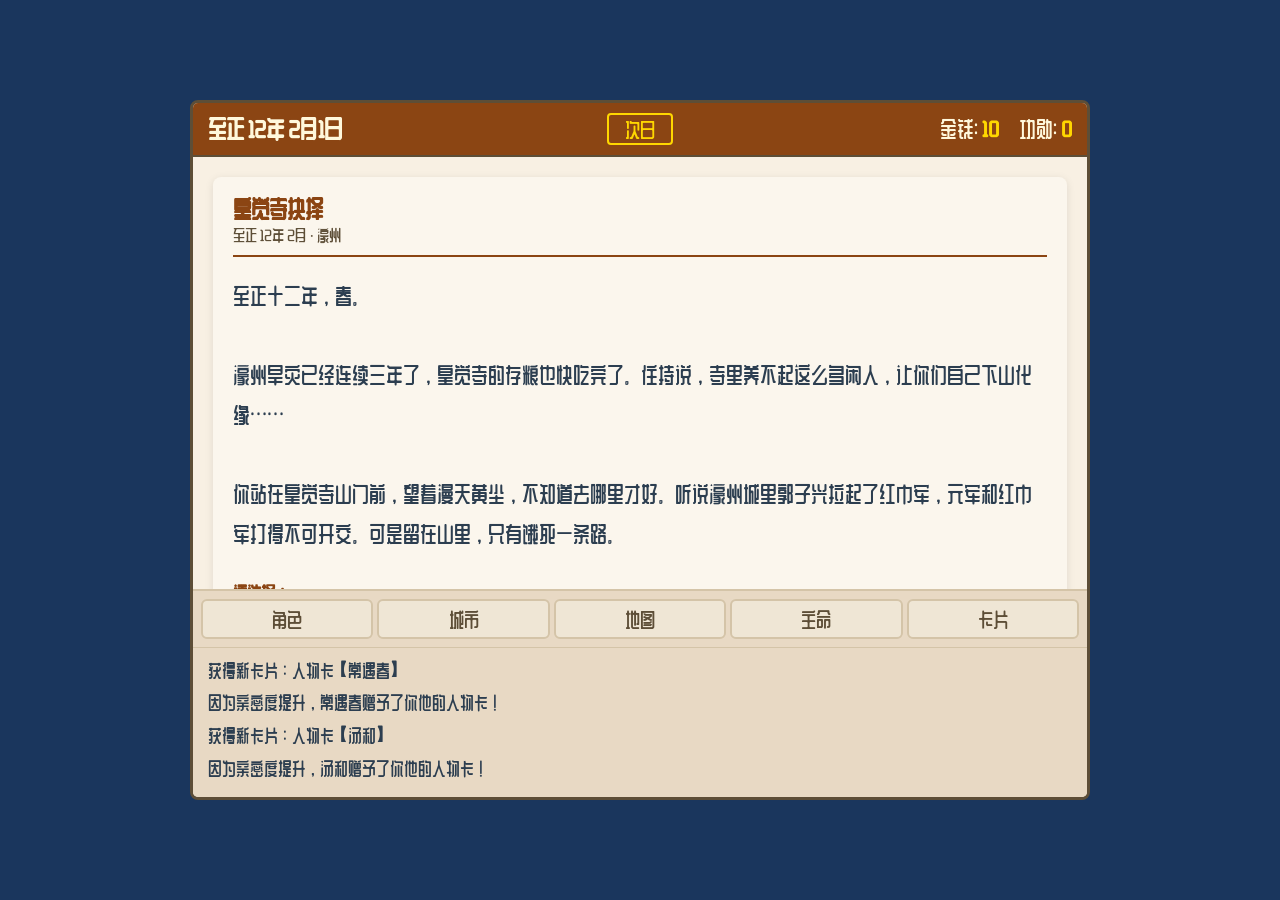
==== index.html @ 83322c6c "feat: 本地功能开发完成 Co-Authored-By: Claude Code <noreply@anthropic.com>" ====
<!DOCTYPE html>
<html lang="zh-CN">
<head>
    <meta charset="UTF-8">
    <meta name="viewport" content="width=device-width, initial-scale=1.0">
    <title>大明王朝 - MingDynasty</title>
    <link rel="preconnect" href="https://fonts.googleapis.com">
    <link rel="preconnect" href="https://fonts.gstatic.com" crossorigin>
    <link href="https://fonts.googleapis.com/css2?family=Noto+Serif+SC:wght@400;700&family=Pixelify+Sans:wght@400;700&family=ZCOOL+QingKe+HuangYou&display=swap" rel="stylesheet">
    <link rel="stylesheet" href="css/base.css">
    <link rel="stylesheet" href="css/views.css">
    <link rel="stylesheet" href="css/games.css">
    <link rel="stylesheet" href="css/battle.css">
</head>
<body>
    <div id="game-container">
        <!-- 顶部状态栏 -->
        <div id="status-bar" class="status-bar">
            <div class="status-date" id="status-date"></div>
            <div class="status-actions">
                <button id="next-day-btn" class="btn secondary-btn">次日</button>
            </div>
            <div class="status-stats">
                <span class="stat-item">金钱: <span id="money">0</span></span>
                <span class="stat-item">功勋: <span id="merit">0</span></span>
            </div>
        </div>

        <!-- 中间主显示区 -->
        <div id="main-display" class="main-display">
            <div id="character-view" class="character-view">
                <!-- 角色属性视图将在这里动态渲染 -->
            </div>
            <div id="city-view" class="scene-view" style="display: none;">
                <!-- 城市视图 -->
            </div>
            <div id="character-list-view" class="scene-view" style="display: none;">
                <!-- 城中人物列表视图 -->
            </div>
            <div id="social-view" class="scene-view" style="display: none;">
                <!-- 社交互动视图 -->
            </div>
            <div id="task-list-view" class="scene-view" style="display: none;">
                <!-- 任务列表视图 -->
            </div>
            <div id="farming-game-view" class="scene-view" style="display: none;">
                <!-- 小游戏共享容器 -->
            </div>
            <div id="card-collection-view" class="scene-view" style="display: none;">
                <!-- 卡片图鉴视图 -->
            </div>
            <div id="map-view" class="map-view" style="display: none;">
                <!-- 城市地图视图 -->
            </div>
            <div id="market-view" class="scene-view" style="display: none;">
                <!-- 市集交易视图 -->
            </div>
            <div id="event-view" class="scene-view" style="display: none;">
                <!-- 剧情事件视图 -->
            </div>
        </div>

        <!-- 底部导航区 -->
        <div id="navigation-bar" class="navigation-bar">
            <button id="nav-character" class="nav-btn active">角色</button>
            <button id="nav-city" class="nav-btn">城市</button>
            <button id="nav-map" class="nav-btn">地图</button>
            <button id="nav-task" class="nav-btn">主命</button>
            <button id="nav-card" class="nav-btn">卡片</button>
        </div>

        <!-- 日志区域 -->
        <div id="interaction-area" class="interaction-area">
            <div id="log-area" class="log-area"></div>
        </div>
    </div>

    <!-- 数据文件 - 全部先加载 -->
    <script src="data/characters.js"></script>
    <script src="data/cities.js"></script>
    <script src="data/forces.js"></script>
    <script src="data/roles.js"></script>
    <script src="data/skills.js"></script>
    <script src="data/cards.js"></script>
    <script src="data/battle-cards.js"></script>
    <script src="data/battle-formations.js"></script>
    <script src="data/battle-troops.js"></script>
    <script src="data/tasks.js"></script>
    <script src="data/personal-battle.js"></script>
    <script src="data/goods.js"></script>
    <script src="data/events.js"></script>

    <!-- 工具模块 -->
    <script src="js/utils/BattleCalculator.js"></script>
    <script src="js/utils/BattleAI.js"></script>
    <script src="js/utils/EconomicCalculator.js"></script>
    <script src="js/utils/EventScheduler.js"></script>
    <script src="js/utils/CharacterRendererUtils.js"></script>
    <script src="js/utils/GameInitializer.js"></script>
    <script src="js/utils/SaveManager.js"></script>

    <!-- 子系统模块 - 拆分自GameState -->
    <script src="js/systems/CardSystem.js"></script>
    <script src="js/systems/SocialSystem.js"></script>
    <script src="js/systems/SkillSystem.js"></script>
    <script src="js/systems/SaveSystem.js"></script>
    <script src="js/systems/TimeSystem.js"></script>
    <script src="js/systems/MissionSystem.js"></script>

    <!-- 核心游戏状态定义必须先加载，因为GameScene被管理器使用 -->
    <script src="js/GameState.js"></script>

    <!-- 管理器模块 -->
    <script src="js/managers/AnimationManager.js"></script>
    <script src="js/managers/SceneManager.js"></script>
    <script src="js/managers/MinigameInitializer.js"></script>
    <script src="js/managers/GameResultManager.js"></script>

    <!-- 基类和框架 - 依赖管理器，所以放在管理器之后 -->
    <script src="js/base/BaseGame.js"></script>

    <!-- 游戏模块 -->
    <!-- 渲染模块 - 拆分出去保持代码整洁 -->
    <script src="js/modules/CharacterViewRenderer.js"></script>
    <script src="js/modules/CityViewRenderer.js"></script>
    <script src="js/modules/TaskListRenderer.js"></script>
    <script src="js/modules/CharacterListRenderer.js"></script>
    <script src="js/modules/SocialRenderer.js"></script>
    <script src="js/modules/CardCollectionRenderer.js"></script>
    <script src="js/modules/MapRenderer.js"></script>
    <script src="js/modules/MarketScene.js"></script>
    <script src="js/modules/EventScene.js"></script>
    <script src="js/modules/FacilityScene.js"></script>
    <!-- 小游戏模块 - 每个小游戏独立文件 -->
    <script src="js/games/FarmingGame.js"></script>
    <script src="js/games/EloquenceGame.js"></script>
    <script src="js/games/InfantryGame.js"></script>
    <script src="js/games/CavalryGame.js"></script>
    <script src="js/games/EngineeringGame.js"></script>
    <script src="js/games/TradeGame.js"></script>
    <script src="js/games/LawGame.js"></script>
    <script src="js/games/NavyGame.js"></script>
    <script src="js/games/StrategyGame.js"></script>
    <!-- 个人战拆分模块 -->
    <script src="js/games/martial/MartialCalculator.js"></script>
    <script src="js/games/martial/MartialRenderer.js"></script>
    <script src="js/games/martial/MartialController.js"></script>
    <script src="js/games/MartialGame.js"></script>
    <script src="js/games/MedicineGame.js"></script>
    <script src="js/games/CalligraphyGame.js"></script>
    <script src="js/games/SpyGame.js"></script>
    <script src="js/games/NavigationGame.js"></script>
    <script src="js/games/RitualGame.js"></script>
    <script src="js/games/FirearmGame.js"></script>
    <script src="js/games/DuelGame.js"></script>
    <!-- 合战拆分模块 -->
    <script src="js/games/battle/BattleRenderer.js"></script>
    <script src="js/games/battle/BattleController.js"></script>
    <script src="js/games/BattleGame.js"></script>
    <script src="js/GameView.js"></script>

    <!-- 主游戏入口 -->
    <script src="main.js"></script>
</body>
</html>
---- css/base.css ----
/**
 * 基础样式 - 全局重置、核心布局
 */

* {
    margin: 0;
    padding: 0;
    box-sizing: border-box;
}

body {
    font-family: 'ZCOOL QingKe HuangYou', 'Pixelify Sans', 'Noto Serif SC', "SimSun", "Microsoft YaHei", serif;
    background-color: #1a365d;
    color: #2c3e50;
    display: flex;
    justify-content: center;
    align-items: center;
    min-height: 100vh;
    padding: 10px;
}

h1, h2, h3 {
    font-family: 'ZCOOL QingKe HuangYou', 'Pixelify Sans', 'Noto Serif SC', serif;
    font-weight: 700;
}

#game-container {
    width: 100%;
    max-width: 900px;
    height: 95vh;
    max-height: 700px;
    background-color: #f4e9d8;
    border: 3px solid #5d4e37;
    border-radius: 8px;
    display: flex;
    flex-direction: column;
    overflow: hidden;
}

/* 顶部状态栏 */
.status-bar {
    background-color: #8b4513;
    color: #fff8dc;
    padding: 10px 15px;
    display: flex;
    justify-content: space-between;
    align-items: center;
    border-bottom: 2px solid #5d4e37;
    gap: 15px;
}

.status-date {
    font-family: 'ZCOOL QingKe HuangYou', 'Pixelify Sans', sans-serif;
    font-size: 24px;
    font-weight: bold;
    flex: 1;
}

.status-actions {
    flex: 1;
    text-align: center;
}

.status-stats {
    display: flex;
    gap: 20px;
    flex: 1;
    justify-content: flex-end;
}

.stat-item {
    font-family: 'ZCOOL QingKe HuangYou', 'Pixelify Sans', sans-serif;
    font-size: 22px;
}

.stat-item span {
    color: #ffd700;
    font-weight: bold;
}

/* 底部导航栏 */
.navigation-bar {
    background-color: #e8d9c4;
    border-top: 2px solid #d4c4a8;
    display: flex;
    padding: 8px;
    gap: 4px;
}

.nav-btn {
    flex: 1;
    padding: 8px 10px;
    border: 2px solid #d4c4a8;
    background-color: #efe6d5;
    color: #5d4e37;
    font-family: inherit;
    font-size: 20px;
    cursor: pointer;
    border-radius: 6px;
    transition: all 0.2s ease;
}

.nav-btn:hover {
    background-color: #f5ecd8;
}

.nav-btn.active {
    background-color: #8b4513;
    color: white;
    border-color: #5d4e37;
}

/* 日志区域 */
.interaction-area {
    background-color: #e8d9c4;
    border-top: 1px solid #d4c4a8;
    display: flex;
    flex-direction: column;
    max-height: 150px;
}

.log-area {
    flex: 1;
    overflow-y: auto;
    padding: 10px 15px;
    font-size: 18px;
    line-height: 1.6;
    color: #2c3e50;
}

.log-entry {
    margin-bottom: 4px;
    animation: fadeIn 0.3s ease;
}

@keyframes fadeIn {
    from { opacity: 0; transform: translateY(2px); }
    to { opacity: 1; transform: translateY(0); }
}

/* 通用按钮样式 */
.button-area {
    padding: 10px 15px;
    border-top: 1px solid #d4c4a8;
    display: flex;
    gap: 10px;
}

.btn {
    padding: 8px 20px;
    border: 2px solid #5d4e37;
    border-radius: 4px;
    background-color: #8b4513;
    color: white;
    font-family: inherit;
    font-size: 20px;
    cursor: pointer;
    transition: all 0.2s ease;
}

.btn:hover {
    background-color: #a0522d;
    transform: translateY(-1px);
}

.btn:active {
    transform: translateY(0);
}

.primary-btn {
    background-color: #8b4513;
}

.primary-btn:hover {
    background-color: #a0522d;
}

.secondary-btn {
    background-color: transparent;
    border-color: #ffd700;
    color: #ffd700;
    padding: 4px 16px;
}

.secondary-btn:hover {
    background-color: rgba(255, 215, 0, 0.2);
}

/* 中间主显示区 */
.main-display {
    flex: 1;
    overflow-y: auto;
    padding: 20px;
    background-color: #f8f0e3;
}

/* 滚动条样式 */
::-webkit-scrollbar {
    width: 8px;
}

::-webkit-scrollbar-track {
    background: #d4c4a8;
}

::-webkit-scrollbar-thumb {
    background: #8b4513;
    border-radius: 4px;
}

::-webkit-scrollbar-thumb:hover {
    background: #a0522d;
}
---- css/views.css ----
/**
 * 视图样式 - 各个主场景视图
 */

/* ========== 角色属性视图 ========== */
.character-view {
    display: flex;
    flex-direction: column;
    gap: 20px;
}

.character-header {
    display: flex;
    align-items: center;
    gap: 20px;
    padding-bottom: 15px;
    border-bottom: 2px solid #d4c4a8;
}

.character-portrait {
    width: 35%;
    max-width: 300px;
    max-height: 400px;
    background-color: #4a90e2;
    border: 3px solid #5d4e37;
    border-radius: 4px;
    display: flex;
    justify-content: center;
    align-items: center;
    font-size: 48px;
    overflow: hidden;
}

.character-portrait img {
    width: 100%;
    height: 100%;
    object-fit: cover;
}

.character-info {
    flex: 1;
}

.character-name {
    font-family: 'ZCOOL QingKe HuangYou', 'Pixelify Sans', 'Noto Serif SC', serif;
    font-size: 36px;
    font-weight: bold;
    color: #8b4513;
    margin-bottom: 5px;
}

.character-role {
    font-family: 'ZCOOL QingKe HuangYou', 'Pixelify Sans', sans-serif;
    font-size: 22px;
    color: #5d4e37;
    margin-bottom: 8px;
}

.character-affiliation {
    font-family: 'ZCOOL QingKe HuangYou', 'Pixelify Sans', sans-serif;
    font-size: 20px;
    color: #7d6a4e;
}

.attributes-section-inline {
    margin-top: 15px;
}

.attributes-section-inline h3 {
    font-family: 'ZCOOL QingKe HuangYou', 'Pixelify Sans', 'Noto Serif SC', serif;
    font-size: 24px;
    color: #8b4513;
    margin-bottom: 10px;
}

.attributes-grid-inline {
    display: grid;
    grid-template-columns: 1fr;
    gap: 8px;
}

.attribute-item-inline {
    margin-bottom: 5px;
}

.attribute-name-inline {
    font-size: 18px;
    color: #2c3e50;
    margin-bottom: 2px;
}

.attribute-bar-container-inline {
    width: 100%;
    height: 18px;
    background-color: #efe6d5;
    border-radius: 8px;
    overflow: hidden;
}

.attributes-grid {
    display: grid;
    grid-template-columns: repeat(auto-fit, minmax(200px, 1fr));
    gap: 15px;
    margin-top: 10px;
}

.attribute-item {
    background-color: #efe6d5;
    padding: 10px 15px;
    border-radius: 6px;
    border-left: 4px solid #8b4513;
}

.attribute-name {
    font-size: 16px;
    color: #5d4e37;
    margin-bottom: 5px;
}

.attribute-bar-container {
    width: 100%;
    height: 18px;
    background-color: #d4c4a8;
    border-radius: 8px;
    overflow: hidden;
}

.attribute-bar {
    height: 100%;
    background: linear-gradient(90deg, #8b4513, #cd853f);
    border-radius: 8px;
    transition: width 0.3s ease;
    display: flex;
    align-items: center;
    justify-content: flex-end;
    padding-right: 5px;
}

.attribute-value {
    color: white;
    font-size: 14px;
    font-weight: bold;
}

/* 技能区域 */
.attributes-section h3,
.skills-section h3 {
    font-family: 'ZCOOL QingKe HuangYou', 'Pixelify Sans', 'Noto Serif SC', serif;
    font-size: 24px;
    color: #8b4513;
    margin-bottom: 15px;
}

.skills-grid {
    display: grid;
    grid-template-columns: repeat(auto-fill, minmax(160px, 1fr));
    gap: 10px;
}

.skill-item {
    background-color: #efe6d5;
    padding: 8px 12px;
    border-radius: 6px;
    border-left: 3px solid #8b4513;
}

.skill-item.unlearned {
    opacity: 0.5;
    border-left-color: #a0937d;
}

.skill-info {
    display: flex;
    justify-content: space-between;
    align-items: center;
    margin-bottom: 4px;
}

.skill-name {
    font-size: 16px;
    color: #2c3e50;
    font-weight: bold;
}

.skill-level {
    font-size: 14px;
}

.skill-exp-bar {
    width: 100%;
    height: 8px;
    background-color: #d4c4a8;
    border-radius: 4px;
    overflow: hidden;
}

.skill-exp-fill {
    height: 100%;
    background-color: #8b4513;
    border-radius: 4px;
    transition: width 0.3s ease;
}

/* ========== 卡片图鉴 ========== */
.card-collection-container {
}

.view-title {
    font-size: 24px;
    color: #8b4513;
    margin-bottom: 15px;
}

.collection-stats {
    display: flex;
    gap: 20px;
    margin-bottom: 15px;
}

.collection-stats .stat-item {
    background-color: #efe6d5;
    padding: 10px 15px;
    border-radius: 6px;
}

.collection-progress {
    display: flex;
    align-items: center;
    gap: 10px;
    margin-bottom: 20px;
}

.progress-bar {
    flex: 1;
    height: 16px;
    background-color: #efe6d5;
    border-radius: 8px;
    overflow: hidden;
}

.progress-fill {
    height: 100%;
    background-color: #8b4513;
    transition: width 0.3s ease;
}

.progress-text {
    font-size: 16px;
    color: #5d4e37;
    min-width: 40px;
}

.card-type-section {
    margin-bottom: 25px;
}

.type-title {
    font-size: 20px;
    color: #8b4513;
    margin-bottom: 10px;
}

.cards-grid {
    display: grid;
    grid-template-columns: repeat(auto-fill, minmax(120px, 1fr));
    gap: 12px;
}

.card-item {
    background-color: #efe6d5;
    border-radius: 8px;
    padding: 10px 6px;
    text-align: center;
    border: 2px solid #d4c4a8;
    transition: all 0.2s ease;
    aspect-ratio: 2/3;
    display: flex;
    flex-direction: column;
    justify-content: space-between;
}

.card-item.uncollected {
    opacity: 0.3;
    filter: grayscale(100%);
}

.card-item.collected {
    border-color: #8b4513;
    background-color: #f5ecd8;
}

/* 稀有度颜色：白→绿→蓝→紫→金 */
.card-item.collected.rarity-1 {
    background-color: #ffffff;
    border-color: #ddd;
}
.card-item.collected.rarity-2 {
    background-color: #d4edda;
    border-color: #28a745;
}
.card-item.collected.rarity-3 {
    background-color: #cce5ff;
    border-color: #007bff;
}
.card-item.collected.rarity-4 {
    background-color: #e8dff5;
    border-color: #6f42c1;
}
.card-item.collected.rarity-5 {
    background-color: #fff3cd;
    border-color: #ffc107;
}

.card-item.collected:hover {
    transform: translateY(-2px);
    box-shadow: 0 4px 8px rgba(0,0,0,0.1);
}

.card-name {
    font-size: 14px;
    font-weight: bold;
    margin-top: 4px;
}

.card-desc {
    font-size: 12px;
    color: #5d4e37;
    margin-top: 6px;
    line-height: 1.3;
}

.card-emoji {
    font-size: 32px;
}

/* 图片渲染接口 */
.card-illustration {
    width: 100%;
    text-align: center;
    margin-bottom: 10px;
}

.card-illustration img {
    max-width: 100%;
    max-height: 150px;
    border-radius: 4px;
}

.event-illustration {
    width: 100%;
    max-height: 300px;
    text-align: center;
    margin-bottom: 20px;
}

.event-illustration img {
    max-width: 100%;
    max-height: 300px;
    border-radius: 6px;
    box-shadow: 0 2px 6px rgba(0,0,0,0.15);
}

/* ========== 城市视图 ========== */
.city-view-container {
    display: flex;
    flex-direction: column;
    gap: 20px;
}

.city-info-card {
    background: #f5ecd8;
    border: 2px solid #d4c4a8;
    border-radius: 8px;
    overflow: hidden;
}

.city-info-header {
    background: #8b4513;
    padding: 15px 20px;
}

.city-info-header .city-name {
    margin: 0;
    font-size: 36px !important;
    color: #ffffff !important;
    text-align: center;
    font-family: 'ZCOOL QingKe HuangYou', 'Pixelify Sans', 'Noto Serif SC', serif;
    text-shadow: 2px 2px 4px rgba(0,0,0,0.5);
}

.city-info-details {
    padding: 15px 20px;
}

/* 城市背景图 */
.city-background-img {
    width: 100%;
    max-height: 350px;
    text-align: center;
    margin: 15px 0;
    border-radius: 8px;
    overflow: hidden;
    border: 2px solid #d4c4a8;
}

.city-background-img img {
    width: 100%;
    max-height: 350px;
    object-fit: cover;
    display: block;
}

.info-row {
    display: flex;
    padding: 5px 0;
}

.info-label {
    width: 100px;
    font-weight: bold;
    color: #5d4e37;
    font-size: 16px;
}

.info-value {
    flex: 1;
    color: #2c3e50;
    font-size: 16px;
}

.city-actions-top {
    display: flex;
    justify-content: center;
    gap: 15px;
    flex-wrap: wrap;
}

.city-facilities-section {
    margin-top: 10px;
}

.city-facilities-section .section-title {
    margin-bottom: 15px;
    color: #8b4513;
    font-size: 24px;
    font-family: 'ZCOOL QingKe HuangYou', 'Pixelify Sans', 'Noto Serif SC', serif;
    border-bottom: 2px solid #d4c4a8;
    padding-bottom: 8px;
}

.facilities-grid {
    display: grid;
    grid-template-columns: repeat(auto-fill, minmax(160px, 1fr));
    gap: 12px;
}

.facility-card-btn {
    display: flex;
    flex-direction: column;
    align-items: center;
    padding: 16px 10px;
    background: #f5ecd8;
    border: 2px solid #d4a574;
    border-radius: 8px;
    cursor: pointer;
    transition: all 0.2s ease;
    gap: 10px;
}

.facility-card-btn:hover {
    background: #e8dcc8;
    border-color: #8b4513;
    transform: translateY(-2px);
    box-shadow: 0 4px 8px rgba(0,0,0,0.1);
}

.facility-card-disabled {
    display: flex;
    flex-direction: column;
    align-items: center;
    padding: 16px 10px;
    background: #efe6d5;
    border: 2px solid #d4c4a8;
    border-radius: 8px;
    opacity: 0.6;
    gap: 10px;
}

.facility-icon {
    font-size: 36px;
}

/* 设施图标 - 用于城市列表替换emoji */
.facility-icon-img {
    width: 60px;
    height: 60px;
    border-radius: 8px;
    overflow: hidden;
    border: 1px solid rgba(0,0,0,0.1);
}

.facility-icon-img img {
    width: 100%;
    height: 100%;
    object-fit: cover;
    display: block;
}

.facility-name {
    font-size: 18px;
    font-weight: bold;
    color: #5d4e37;
    font-family: 'ZCOOL QingKe HuangYou', 'Pixelify Sans', 'Noto Serif SC', serif;
}

/* 设施背景图 - 用于设施场景顶部 */
.facility-background-img {
    width: 100%;
    max-height: 280px;
    text-align: center;
    margin-bottom: 15px;
    border-radius: 8px;
    overflow: hidden;
    border: 2px solid #d4c4a8;
}

.facility-background-img img {
    width: 100%;
    max-height: 280px;
    object-fit: cover;
    display: block;
}

/* Legacy - keep for backward compatibility */
.facility-list {
    display: flex;
    flex-wrap: wrap;
    gap: 6px;
}

.facility-btn {
    display: inline-block;
    margin: 3px;
    padding: 6px 12px;
    background: #d4a574;
    border: 1px solid #8b4513;
    border-radius: 4px;
    color: #2c3e50;
    cursor: pointer;
    font-size: 16px;
}

.facility-btn:hover {
    background: #c89563;
}

.facility-tag {
    display: inline-block;
    margin: 3px;
    padding: 4px 10px;
    background: #efe6d5;
    border-radius: 4px;
    font-size: 16px;
    color: #5d4e37;
}

/* ========== 任务列表视图 ========== */
.task-list-header h2 {
    font-size: 24px;
    color: #8b4513;
    margin-bottom: 20px;
    text-align: center;
}

.current-task-info {
    margin-top: 10px;
    padding: 10px 12px;
    background-color: #d4edda;
    border: 1px solid #28a745;
    border-radius: 4px;
    color: #155724;
}

.remaining-days {
    margin-left: 15px;
    font-weight: normal;
}

.no-tasks {
    text-align: center;
    padding: 30px;
    color: #8b7355;
    background-color: #f5ecd8;
    border-radius: 6px;
    font-style: italic;
}

.task-category {
    margin-bottom: 20px;
}

.category-title {
    font-size: 20px;
    color: #5d4e37;
    margin-top: 0;
    margin-bottom: 10px;
    padding-bottom: 5px;
    border-bottom: 2px solid #d4c4a8;
}

.task-list {
    display: flex;
    flex-direction: column;
    gap: 10px;
}

.task-item {
    display: flex;
    justify-content: space-between;
    align-items: center;
    padding: 15px;
    background-color: #efe6d5;
    border-radius: 8px;
    border-left: 4px solid #8b4513;
    gap: 15px;
}

.task-info {
    flex: 1;
    margin-right: 20px;
}

.task-info h3 {
    margin: 0 0 5px 0;
    font-size: 20px;
    color: #5d4e37;
}

.task-desc {
    margin: 5px 0 8px 0;
    font-size: 16px;
    color: #8b7355;
}

.task-reward {
    margin: 0;
    font-size: 14px;
    color: #7d6a4e;
}

/* ========== 地图移动视图 ========== */
.map-view {
    padding: 15px;
}

.map-container {
    max-width: 900px;
    margin: 0 auto;
}

.map-container .view-title {
    margin-top: 0;
    margin-bottom: 10px;
    color: #5d4e37;
}

.map-info {
    font-size: 16px;
    color: #5d4e37;
    margin-bottom: 20px;
}

.city-grid {
    display: grid;
    grid-template-columns: repeat(auto-fill, minmax(280px, 1fr));
    gap: 15px;
}

.city-card {
    background: #f5ecd8;
    border: 2px solid #d4c4a8;
    border-radius: 8px;
    padding: 15px;
    display: flex;
    flex-direction: column;
    gap: 10px;
}

.city-card.current {
    border-color: #e74c3c;
    background: #fdecea;
}

.city-card.connected {
    opacity: 1;
}

.city-card.disconnected {
    opacity: 0.5;
}

.city-header {
    display: flex;
    align-items: center;
    gap: 10px;
}

.city-emoji {
    font-size: 32px;
    width: 40px;
    text-align: center;
}

.city-info {
    flex: 1;
}

.city-name {
    margin: 0;
    font-size: 20px;
    color: #5d4e37;
}

.city-type {
    margin: 2px 0 0 0;
    font-size: 14px;
    color: #8b7355;
}

.city-stats {
    display: flex;
    justify-content: space-between;
    align-items: center;
    padding: 8px 0;
    border-top: 1px solid #d4c4a8;
    border-bottom: 1px solid #d4c4a8;
}

.city-stats .stat {
    font-size: 16px;
    color: #5d4e37;
}

.city-stats .move-days {
    font-size: 16px;
    color: #8b4513;
    font-weight: bold;
}

.city-card .move-btn {
    margin-top: 5px;
    width: 100%;
}

.map-header h2 {
    margin-top: 0;
    margin-bottom: 10px;
    color: #5d4e37;
}

.map-destinations h3 {
    margin-top: 20px;
    margin-bottom: 15px;
    color: #5d4e37;
    font-size: 20px;
}

.destination-list {
    display: flex;
    flex-direction: column;
    gap: 10px;
}

.destination-item {
    display: flex;
    justify-content: space-between;
    align-items: center;
    padding: 12px 15px;
    background-color: #f5ecd8;
    border: 1px solid #d4c4a8;
    border-radius: 6px;
}

.destination-info {
    display: flex;
    flex-direction: column;
    gap: 4px;
}

.destination-name {
    font-weight: bold;
    font-size: 18px;
    color: #5d4e37;
}

.destination-days {
    font-size: 14px;
    color: #8b7355;
}

.move-bonus {
    font-size: 14px;
    color: #28a745;
}

.move-penalty {
    font-size: 14px;
    color: #dc3545;
}

/* ========== 社交系统 ========== */
.character-list-container {
    padding: 10px;
}

.character-list-container .view-title {
    margin: 0 0 15px 0;
    color: #5d4e37;
    border-bottom: 2px solid #d4a574;
    padding-bottom: 8px;
}

.character-list {
    display: grid;
    grid-template-columns: repeat(auto-fill, minmax(300px, 1fr));
    gap: 15px;
}

.character-item {
    display: flex;
    justify-content: space-between;
    align-items: center;
    padding: 12px;
    background-color: #f8f5f0;
    border: 1px solid #d4a574;
    border-radius: 6px;
    gap: 15px;
}

/* 城中人物列表的立绘 */
.character-item .character-portrait {
    flex-shrink: 0;
    width: 80px;
    height: 80px;
    border-radius: 8px;
    overflow: hidden;
    border: 2px solid #d4a574;
}

.character-item .character-portrait img {
    width: 100%;
    height: 100%;
    object-fit: cover;
    display: block;
}

.character-item .character-portrait-placeholder {
    width: 100%;
    height: 100%;
    display: flex;
    align-items: center;
    justify-content: center;
    font-size: 32px;
    background-color: #e8ded0;
}

.character-info {
    flex: 1;
}

.character-header {
    display: flex;
    align-items: center;
    gap: 10px;
    margin-bottom: 6px;
}

.character-name {
    font-weight: bold;
    font-size: 20px;
    color: #2c3e50;
}

.character-rank {
    font-size: 14px;
    color: #8b7355;
    background-color: #e8ded0;
    padding: 3px 8px;
    border-radius: 4px;
}

.character-action {
    flex-shrink: 0;
}

.character-item .character-name {
    font-weight: bold;
    font-size: 16px;
    color: #2c3e50;
}

.character-rank {
    font-size: 12px;
    color: #8b7355;
    background-color: #e8ded0;
    padding: 2px 6px;
    border-radius: 3px;
}

.character-desc {
    margin: 4px 0;
    font-size: 13px;
    color: #666;
}

.character-relationship {
    font-size: 12px;
    color: #5d4e37;
}

/* 社交互动视图 */
.social-container {
    padding: 15px;
}

.social-header {
    margin-bottom: 15px;
}

.npc-info {
    display: flex;
    align-items: center;
    gap: 15px;
}

.npc-emoji {
    font-size: 48px;
}

.npc-basic h2 {
    margin: 0 0 4px 0;
    color: #5d4e37;
}

.npc-basic p {
    margin: 0;
    color: #666;
}

.social-description {
    margin: 10px 0 20px 0;
    padding: 10px;
    background-color: #f8f5f0;
    border-radius: 6px;
}

.social-description p {
    margin: 0;
    color: #5d4e37;
    line-height: 1.5;
}

.social-actions h3 {
    margin: 0 0 10px 0;
    color: #5d4e37;
}

.action-list {
    display: flex;
    flex-direction: column;
    gap: 12px;
}

.action-item {
    padding: 10px;
    background-color: #f8f5f0;
    border-radius: 6px;
}

.action-item.special-action {
    background-color: #fff3cd;
    border: 1px solid #ffc107;
}

.action-desc {
    margin: 4px 0 0 0;
    font-size: 14px;
    color: #666;
}

.social-footer {
    margin-top: 20px;
    padding-top: 15px;
    border-top: 1px solid #d4a574;
}

.empty-state {
    text-align: center;
    padding: 40px;
    color: #8b7355;
}

.empty-state p {
    margin: 0;
    font-size: 16px;
}

/* ========== 市集交易场景 ========== */
.market-scene {
    padding: 15px;
    color: #2c3e50;
}

.market-scene h2 {
    color: #8b4513;
    margin-top: 0;
    margin-bottom: 10px;
}

.money-info {
    font-size: 18px;
    margin-bottom: 15px;
    padding: 10px;
    background: #f8f5f0;
    border-radius: 6px;
}

.market-table {
    width: 100%;
    border-collapse: collapse;
    margin-bottom: 20px;
    background: white;
    border-radius: 6px;
    overflow: hidden;
    box-shadow: 0 1px 3px rgba(0,0,0,0.1);
}

.market-table th,
.market-table td {
    padding: 10px 12px;
    text-align: left;
    border-bottom: 1px solid #eee;
}

.market-table th {
    background: #8b4513;
    color: white;
    font-weight: bold;
}

.market-table tr:hover {
    background: #f8f5f0;
    cursor: pointer;
}

.market-table tr.selected {
    background: #e8dcc8;
    border: 2px solid #8b4513;
}

.message {
    padding: 10px 15px;
    margin-bottom: 15px;
    background: #fff3cd;
    border: 1px solid #ffeaa7;
    border-radius: 6px;
    color: #856404;
}

.trade-panel {
    padding: 15px;
    background: #f8f5f0;
    border-radius: 6px;
    margin-bottom: 20px;
}

.trade-panel h3 {
    margin-top: 0;
    color: #8b4513;
}

.quantity-control {
    display: flex;
    align-items: center;
    gap: 10px;
    margin: 15px 0;
}

.quantity-control .quantity {
    font-size: 20px;
    font-weight: bold;
    min-width: 30px;
    text-align: center;
}

.quantity-control button {
    width: 30px;
    height: 30px;
    padding: 0;
    font-size: 20px;
    line-height: 26px;
}

.action-buttons {
    display: flex;
    gap: 10px;
    flex-wrap: wrap;
}

.action-buttons .btn.active {
    background: #8b4513;
    color: white;
}

/* ========== 设施场景 ========== */
.facility-scene {
    display: flex;
    flex-direction: column;
    gap: 15px;
}

.facility-header h2 {
    margin: 0;
    font-size: 24px;
    color: #8b4513;
    text-align: center;
    padding-bottom: 10px;
    border-bottom: 2px solid #d4c4a8;
}

.facility-text {
    background: #f5ecd8;
    padding: 15px;
    border-radius: 6px;
    line-height: 1.8;
    color: #2c3e50;
    font-size: 16px;
}

.facility-npcs {
    margin-top: 10px;
}

.facility-npcs .section-title {
    margin-bottom: 10px;
    color: #8b4513;
    font-size: 20px;
    font-family: 'ZCOOL QingKe HuangYou', 'Pixelify Sans', 'Noto Serif SC', serif;
}

.facility-npcs-list {
    display: grid;
    grid-template-columns: repeat(auto-fill, minmax(140px, 1fr));
    gap: 10px;
}

.npc-in-facility-btn {
    display: flex;
    align-items: center;
    gap: 10px;
    padding: 10px;
    background: #f8f5f0;
    border: 2px solid #d4a574;
    border-radius: 6px;
    cursor: pointer;
    transition: all 0.2s ease;
}

.npc-in-facility-btn:hover {
    background: #e8dcc8;
    border-color: #8b4513;
}

.npc-in-facility-btn .npc-emoji {
    font-size: 28px;
}

.npc-in-facility-btn .npc-name {
    font-weight: bold;
    color: #2c3e50;
    font-size: 16px;
}

.facility-choices {
    margin-top: 10px;
}

.facility-choices h3 {
    margin-bottom: 10px;
    color: #8b4513;
    font-size: 20px;
}

/* 设施主人的设施交互选项在人物卡片内 */
.facility-interactions-for-npc {
    margin-top: 8px;
}

.facility-interactions-for-npc h4 {
    margin: 0 0 6px 0;
    font-size: 14px;
    color: #5d4e37;
}

/* 设施内人物列表 - 复用城中人物样式 */
.facility-npcs {
    margin-top: 20px;
}

.facility-npcs h3 {
    margin-bottom: 15px;
    color: #8b4513;
    font-size: 20px;
    border-bottom: 2px solid #d4c4a8;
    padding-bottom: 8px;
}

.facility-npcs-list {
    display: grid;
    grid-template-columns: repeat(auto-fill, minmax(300px, 1fr));
    gap: 15px;
}

/* ========== 剧情事件场景 ========== */
.event-scene {
    padding: 20px;
    background: #fbf6ed;
    border-radius: 8px;
    box-shadow: 0 2px 8px rgba(0,0,0,0.1);
}

.event-header {
    border-bottom: 2px solid #8b4513;
    padding-bottom: 10px;
    margin-bottom: 20px;
}

.event-header h2 {
    color: #8b4513;
    margin: 0 0 5px 0;
    font-size: 24px;
}

.event-location {
    font-family: 'ZCOOL QingKe HuangYou', 'Pixelify Sans', sans-serif;
    color: #5d4e37;
    font-size: 16px;
}

.event-text {
    font-family: 'ZCOOL QingKe HuangYou', 'Pixelify Sans', sans-serif;
    font-size: 22px;
    line-height: 1.8;
    color: #2c3e50;
    margin-bottom: 30px;
    white-space: pre-wrap;
}

.event-choices {
    margin-top: 20px;
}

.event-choices h3 {
    color: #8b4513;
    margin-bottom: 15px;
}

.event-choice-btn {
    display: block;
    width: 100%;
    text-align: left;
    padding: 12px 15px;
    margin-bottom: 10px;
    background: #efe6d5;
    border: 1px solid #d4a574;
    border-radius: 6px;
    cursor: pointer;
    font-family: 'ZCOOL QingKe HuangYou', 'Pixelify Sans', sans-serif;
    font-size: 20px;
    color: #2c3e50;
    transition: all 0.2s;
}

.event-choice-btn:hover {
    background: #d4a574;
    color: white;
}

/* ========== 弹窗遮罩 ========== */
.modal-overlay {
    position: fixed;
    top: 0;
    left: 0;
    right: 0;
    bottom: 0;
    background: rgba(0,0,0,0.5);
    display: flex;
    align-items: center;
    justify-content: center;
    z-index: 1000;
}

.modal-dialog {
    background: #fff;
    border-radius: 8px;
    width: 90%;
    max-width: 600px;
    max-height: 80vh;
    overflow-y: auto;
}

.modal-header {
    padding: 15px 20px;
    border-bottom: 1px solid #eee;
}

.modal-header h3 {
    margin: 0;
    color: #5d4e37;
}

.modal-body {
    padding: 20px;
}

.modal-footer {
    padding: 15px 20px;
    border-top: 1px solid #eee;
    text-align: right;
}

.secret-replace-cards {
    display: grid;
    grid-template-columns: repeat(auto-fill, minmax(150px, 1fr));
    gap: 8px;
}

/* 社交互动界面新布局 - 左侧立绘右侧信息 */
.social-container .social-header {
    display: flex;
    gap: 20px;
    align-items: flex-start;
    padding: 15px;
    background-color: #f8f5f0;
    border: 1px solid #d4a574;
    border-radius: 8px;
    margin-bottom: 15px;
}

.social-container .npc-portrait {
    flex-shrink: 0;
    width: 120px;
    height: 120px;
    border-radius: 8px;
    overflow: hidden;
    border: 2px solid #d4a574;
}

.social-container .npc-portrait img {
    width: 100%;
    height: 100%;
    object-fit: cover;
    display: block;
}

.social-container .npc-portrait-placeholder {
    width: 100%;
    height: 100%;
    display: flex;
    align-items: center;
    justify-content: center;
    font-size: 48px;
    background-color: #e8ded0;
}

.social-container .npc-info {
    flex: 1;
    padding-top: 10px;
}

.social-container .npc-info h2 {
    margin: 0 0 10px 0;
    color: #5d4e37;
    font-size: 28px;
}

.social-container .npc-info p {
    margin: 0;
    font-size: 14px;
    color: #666;
}

.social-container .npc-info-item {
    display: inline-block;
    margin-right: 15px;
}

.social-description {
    background-color: #f8f5f0;
    border: 1px solid #d4a574;
    border-radius: 8px;
    padding: 10px 15px;
    margin-bottom: 15px;
}

.social-description p {
    margin: 0;
    font-size: 15px;
    line-height: 1.6;
}

.social-actions {
    background-color: #f8f5f0;
    border: 1px solid #d4a574;
    border-radius: 8px;
    padding: 15px;
}

.social-actions h3 {
    margin: 0 0 15px 0;
    color: #5d4e37;
}

.social-footer {
    margin-top: 15px;
    text-align: center;
}

/* NPC属性显示 */
.social-attributes {
    background-color: #f8f5f0;
    border: 1px solid #d4a574;
    border-radius: 8px;
    padding: 15px;
    margin-bottom: 15px;
}

.social-attributes h3 {
    margin: 0 0 15px 0;
    color: #5d4e37;
}

.social-attributes .attributes-grid {
    display: grid;
    grid-template-columns: repeat(auto-fit, minmax(200px, 1fr));
    gap: 10px;
}

.social-attributes .attribute-item {
    margin-bottom: 8px;
}

.social-attributes .attribute-name {
    font-size: 14px;
    color: #333;
    margin-bottom: 4px;
}

.social-attributes .attribute-bar-container {
    background-color: #ddd;
    height: 25px;
    border-radius: 12px;
    overflow: hidden;
}

.social-attributes .attribute-bar {
    background-color: #8b4513;
    height: 100%;
    text-align: right;
    line-height: 25px;
    padding-right: 8px;
    box-sizing: border-box;
}

.social-attributes .attribute-value {
    color: #fff;
    font-weight: bold;
}

/* NPC技能等级显示 */
.social-skills {
    background-color: #f8f5f0;
    border: 1px solid #d4a574;
    border-radius: 8px;
    padding: 15px;
    margin-bottom: 15px;
}

.social-skills h3 {
    margin: 0 0 15px 0;
    color: #5d4e37;
}

.social-skills .skills-grid {
    display: grid;
    grid-template-columns: repeat(auto-fill, minmax(180px, 1fr));
    gap: 8px;
}

.social-skills .skill-item {
    background-color: #fff;
    border: 1px solid #e8ded0;
    border-radius: 4px;
    padding: 8px;
}

.social-skills .skill-item.learned {
    background-color: #e8dcc8;
    border-color: #d4a574;
}

.social-skills .skill-info {
    display: flex;
    justify-content: space-between;
    align-items: center;
}

.social-skills .skill-name {
    font-size: 14px;
    color: #333;
}

.social-skills .skill-level {
    font-size: 13px;
    color: #8b7355;
}

.social-footer {
    margin-top: 15px;
    text-align: center;
}
---- css/games.css ----
/**
 * 小游戏样式 - 所有16个小游戏
 */

/* ========== 耕地（农业） ========== */
.farming-header {
    text-align: center;
    margin-bottom: 20px;
}

.farming-header h2 {
    font-size: 20px;
    color: #8b4513;
    margin-bottom: 5px;
}

.farming-header p {
    font-size: 16px;
    color: #5d4e37;
}

.farming-field {
    background-color: #8b7355;
    border-radius: 8px;
    padding: 30px 20px;
    margin-bottom: 15px;
}

.farming-bg {
    position: relative;
    height: 60px;
    background-color: #d4c4a8;
    border-radius: 30px;
    margin-bottom: 20px;
    overflow: visible;
}

.farming-good-zone {
    position: absolute;
    right: 0;
    top: -25px;
    width: 20%;
    text-align: center;
    font-size: 12px;
    color: #fff;
    background-color: #c0392b;
    padding: 2px 0;
    border-radius: 4px;
}

.farming-power-bar {
    width: 100%;
    height: 100%;
    position: relative;
}

.farming-indicator {
    position: absolute;
    top: 0;
    left: 0;
    width: 8px;
    height: 100%;
    background-color: #2c3e50;
    border-radius: 4px;
    transform: translateX(-50%);
    box-shadow: 0 0 4px rgba(0,0,0,0.5);
}

.farming-emoji {
    text-align: center;
    font-size: 80px;
}

.farming-result {
    max-height: 100px;
    overflow-y: auto;
    margin-bottom: 15px;
    padding: 10px;
    background-color: #efe6d5;
    border-radius: 6px;
}

.farming-result-item {
    margin-bottom: 5px;
    padding: 4px 8px;
    border-radius: 4px;
}

.result-perfect {
    background-color: #27ae60;
    color: white;
}

.result-good {
    background-color: #f39c12;
    color: white;
}

.result-ok {
    background-color: #95a5a6;
    color: white;
}

.result-bad {
    background-color: #7f8c8d;
    color: white;
}

.farming-actions {
    text-align: center;
}

#swing-hoe-btn {
    font-size: 20px;
    padding: 10px 40px;
}

/* ========== 口才（找相同） ========== */
.eloquence-header {
    text-align: center;
    margin-bottom: 20px;
}

.eloquence-header h2 {
    font-size: 20px;
    color: #8b4513;
    margin-bottom: 8px;
}

.eloquence-header p {
    font-size: 16px;
    color: #5d4e37;
}

.eloquence-example {
    background-color: #efe6d5;
    padding: 15px;
    border-radius: 8px;
    margin-bottom: 15px;
    font-size: 20px;
    line-height: 1.6;
    border-left: 4px solid #8b4513;
}

.eloquence-options {
    display: grid;
    grid-template-columns: 1fr;
    gap: 10px;
    margin-bottom: 15px;
}

.eloquence-option {
    text-align: left;
    padding: 12px 15px;
    background-color: #efe6d5;
    border: 2px solid #d4c4a8;
    border-radius: 6px;
    white-space: normal;
    line-height: 1.5;
}

.eloquence-option:hover {
    background-color: #f5ecd8;
    border-color: #8b4513;
}

.eloquence-result {
    min-height: 40px;
}

.eloquence-answer {
    padding: 10px 15px;
    border-radius: 6px;
    font-size: 16px;
}

.eloquence-answer.correct {
    background-color: #27ae60;
    color: white;
}

.eloquence-answer.wrong {
    background-color: #c0392b;
    color: white;
}

/* ========== 骑兵（赛马） ========== */
.cavalry-header {
    text-align: center;
    margin-bottom: 20px;
}

.cavalry-header h2 {
    font-size: 20px;
    color: #8b4513;
    margin-bottom: 8px;
}

.cavalry-header p {
    font-size: 16px;
    color: #5d4e37;
}

.cavalry-progress {
    font-size: 18px;
    margin-top: 10px;
    color: #5d4e37;
}

.cavalry-progress strong {
    color: #8b4513;
}

.cavalry-track {
    margin-top: 20px;
}

.cavalry-row {
    display: flex;
    align-items: center;
    margin-bottom: 10px;
    gap: 5px;
}

.cavalry-label {
    width: 40px;
    font-weight: bold;
}

.cavalry-card-lg {
    width: 50px;
    height: 50px;
    border: 2px solid #d4c4a8;
    border-radius: 6px;
    background-color: #efe6d5;
    font-size: 14px;
    text-align: center;
    line-height: 46px;
    cursor: pointer;
}

.cavalry-card-lg:hover:not(:disabled) {
    background-color: #f5ecd8;
    border-color: #8b4513;
}

.cavalry-card-lg.current {
    border-color: #8b4513;
    border-width: 3px;
}

.cavalry-card-lg.flipped {
    background-color: #f5ecd8;
}

.cavalry-card-lg.passed {
    opacity: 0.7;
}

.cavalry-card-lg.enemy {
    cursor: default;
}

.cavalry-end {
    font-size: 18px;
    padding-left: 10px;
}

/* ========== 工程（修筑） ========== */
.engineering-header {
    text-align: center;
    margin-bottom: 20px;
}

.engineering-header h2 {
    font-size: 20px;
    color: #8b4513;
    margin-bottom: 8px;
}

.engineering-header p {
    font-size: 16px;
    color: #5d4e37;
}

.engineering-bar {
    margin-bottom: 30px;
}

.engineering-bg {
    position: relative;
    height: 40px;
    background-color: #d4c4a8;
    border-radius: 20px;
    overflow: hidden;
}

.engineering-target {
    position: absolute;
    top: 0;
    height: 100%;
    background-color: #27ae60;
    opacity: 0.5;
}

.engineering-indicator {
    position: absolute;
    top: 0;
    width: 8px;
    height: 100%;
    background-color: #2c3e50;
    transform: translateX(-50%);
    border-radius: 4px;
    box-shadow: 0 0 4px rgba(0,0,0,0.5);
}

.engineering-actions {
    text-align: center;
}

/* ========== 贸易（算税） ========== */
.trade-header {
    text-align: center;
    margin-bottom: 20px;
}

.trade-header h2 {
    font-size: 20px;
    color: #8b4513;
    margin-bottom: 8px;
}

.trade-header p {
    font-size: 16px;
    color: #5d4e37;
}

.trade-board {
    display: grid;
    grid-template-columns: repeat(3, 1fr);
    gap: 8px;
    max-width: 300px;
    margin: 0 auto;
}

.trade-cell {
    aspect-ratio: 1;
    border: 2px solid #d4c4a8;
    border-radius: 6px;
    background-color: #efe6d5;
    font-size: 28px;
    text-align: center;
    line-height: 90px;
    cursor: pointer;
}

.trade-cell:hover:not(:disabled) {
    background-color: #f5ecd8;
    border-color: #8b4513;
}

.trade-cell:disabled {
    cursor: default;
}

/* ========== 法律（寻访证人） ========== */
.law-header {
    text-align: center;
    margin-bottom: 20px;
}

.law-header h2 {
    font-size: 20px;
    color: #8b4513;
    margin-bottom: 8px;
}

.law-header p {
    font-size: 16px;
    color: #5d4e37;
}

.law-board {
    display: grid;
    grid-template-columns: repeat(4, 1fr);
    gap: 10px;
    max-width: 500px;
    margin: 0 auto;
}

.law-card {
    aspect-ratio: 2/1;
    border: 2px solid #d4c4a8;
    border-radius: 6px;
    background-color: #efe6d5;
    font-size: 14px;
    text-align: center;
    cursor: pointer;
    display: flex;
    justify-content: center;
    align-items: center;
    padding: 5px;
}

.law-card:hover:not(.matched):not(.flipped) {
    background-color: #f5ecd8;
    border-color: #8b4513;
}

.law-card.matched {
    opacity: 0.5;
    cursor: default;
}

.law-card.flipped {
    background-color: #f39c12;
    color: white;
}

/* ========== 水战 ========== */
.navy-header {
    text-align: center;
    margin-bottom: 20px;
}

.navy-header h2 {
    font-size: 20px;
    color: #8b4513;
    margin-bottom: 8px;
}

.navy-header p {
    font-size: 16px;
    color: #5d4e37;
}

.navy-channel {
    position: relative;
    height: 80px;
    background-color: #4a90e2;
    border-radius: 8px;
    margin-bottom: 20px;
    overflow: hidden;
}

.navy-ship {
    position: absolute;
    top: 10px;
    width: 40px;
    height: 60px;
    background-color: #8b4513;
    transform: translateX(-50%);
    border-radius: 4px;
}

.navy-obstacle {
    position: absolute;
    width: 20px;
    height: 80px;
    background-color: #2c3e50;
    transform: translateX(-50%);
}

.navy-result {
    max-height: 100px;
    overflow-y: auto;
}

.navy-result-item {
    padding: 8px;
    margin-bottom: 5px;
    border-radius: 4px;
}

.navy-result-item.good {
    background-color: #27ae60;
    color: white;
}

.navy-result-item.ok {
    background-color: #f39c12;
    color: white;
}

.navy-result-item.bad {
    background-color: #c0392b;
    color: white;
}

.navy-actions {
    text-align: center;
    margin-bottom: 15px;
}

/* ========== 兵法（猜阵） ========== */
.strategy-header {
    text-align: center;
    margin-bottom: 20px;
}

.strategy-header h2 {
    font-size: 20px;
    color: #8b4513;
    margin-bottom: 8px;
}

.strategy-header p {
    font-size: 16px;
    color: #5d4e37;
    margin: 5px 0;
}

.strategy-board {
    display: grid;
    grid-template-columns: repeat(3, 1fr);
    gap: 8px;
    max-width: 300px;
    margin: 0 auto 20px;
}

.strategy-cell {
    aspect-ratio: 1;
    border: 2px solid #d4c4a8;
    border-radius: 4px;
    background-color: #efe6d5;
    font-size: 24px;
    text-align: center;
    line-height: 80px;
    cursor: pointer;
}

.strategy-cell:hover {
    background-color: #f5ecd8;
    border-color: #8b4513;
}

.strategy-actions {
    display: flex;
    gap: 15px;
    justify-content: center;
}

/* ========== 武艺（单挑） ========== */
.martial-header {
    text-align: center;
    margin-bottom: 20px;
}

.martial-header h2 {
    font-size: 20px;
    color: #8b4513;
    margin-bottom: 8px;
}

.martial-header p {
    font-size: 16px;
    color: #5d4e37;
}

.martial-hp {
    max-width: 400px;
    margin: 0 auto 20px;
}

.martial-hp .hp-row {
    display: flex;
    justify-content: space-between;
    align-items: center;
    margin-bottom: 10px;
    gap: 15px;
}

.martial-hp .hp-bar {
    flex: 1;
    height: 20px;
    background-color: #d4c4a8;
    border-radius: 10px;
    overflow: hidden;
}

.martial-hp .hp-fill {
    height: 100%;
    transition: width 0.3s;
}

.martial-hp .hp-fill.player {
    background-color: #27ae60;
}

.martial-hp .hp-fill.enemy {
    background-color: #c0392b;
}

.martial-buttons {
    display: flex;
    gap: 15px;
    justify-content: center;
    margin-bottom: 20px;
}

.martial-log {
    max-height: 120px;
    overflow-y: auto;
    background-color: #efe6d5;
    padding: 10px;
    border-radius: 6px;
}

.martial-log div {
    margin-bottom: 4px;
}

/* ========== 医术 ========== */
.medicine-header {
    text-align: center;
    margin-bottom: 20px;
}

.medicine-header h2 {
    font-size: 20px;
    color: #8b4513;
    margin-bottom: 8px;
}

.medicine-header p {
    font-size: 16px;
    color: #5d4e37;
}

.medicine-sequence {
    background-color: #efe6d5;
    padding: 15px;
    border-radius: 8px;
    margin: 15px 0;
}

.medicine-herb {
    display: inline-block;
    padding: 6px 12px;
    margin: 0 5px;
    background-color: #8b4513;
    color: white;
    border-radius: 4px;
}

.medicine-herb.picked {
    background-color: #27ae60;
}

.medicine-grid {
    display: grid;
    grid-template-columns: repeat(3, 1fr);
    gap: 10px;
    margin-bottom: 20px;
}

.medicine-player-sequence {
    background-color: #efe6d5;
    padding: 15px;
    border-radius: 8px;
    line-height: 2;
}

/* ========== 书法 ========== */
.calligraphy-header {
    text-align: center;
    margin-bottom: 20px;
}

.calligraphy-header h2 {
    font-size: 20px;
    color: #8b4513;
    margin-bottom: 8px;
}

.calligraphy-header p {
    font-size: 16px;
    color: #5d4e37;
}

.calligraphy-question {
    background-color: #efe6d5;
    padding: 30px;
    border-radius: 8px;
    margin-bottom: 20px;
    text-align: center;
}

.calligraphy-sentence {
    font-size: 24px;
    line-height: 2;
}

.calligraphy-sentence .blank {
    display: inline-block;
    padding: 0 20px;
    border-bottom: 3px solid #8b4513;
    margin: 0 5px;
}

.calligraphy-options {
    display: grid;
    grid-template-columns: 1fr 1fr;
    gap: 10px;
}

.calligraphy-option {
    font-size: 18px;
    padding: 15px;
}

.calligraphy-result {
    margin-top: 20px;
    min-height: 40px;
}

/* ========== 密探 ========== */
.spy-header {
    text-align: center;
    margin-bottom: 20px;
}

.spy-header h2 {
    font-size: 20px;
    color: #8b4513;
    margin-bottom: 8px;
}

.spy-header p {
    font-size: 16px;
    color: #5d4e37;
}

.spy-maze {
    max-width: 300px;
    margin: 0 auto;
}

.spy-row {
    display: flex;
}

.spy-cell {
    aspect-ratio: 1;
    flex: 1;
    border: 1px solid #d4c4a8;
    display: flex;
    justify-content: center;
    align-items: center;
    font-size: 24px;
}

.spy-cell.player {
    background-color: #e74c3c;
}

.spy-wall {
    background-color: #5d4e37;
}

.spy-path {
    background-color: #efe6d5;
    cursor: pointer;
}

.spy-path:hover {
    background-color: #f5ecd8;
}

.spy-exit {
    background-color: #f39c12;
}

/* ========== 航海 ========== */
.navigation-header {
    text-align: center;
    margin-bottom: 20px;
}

.navigation-header h2 {
    font-size: 20px;
    color: #8b4513;
    margin-bottom: 8px;
}

.navigation-header p {
    font-size: 16px;
    color: #5d4e37;
}

.compass {
    width: 200px;
    height: 200px;
    margin: 0 auto 20px;
    position: relative;
}

.compass-circle {
    position: absolute;
    top: 0;
    left: 0;
    width: 100%;
    height: 100%;
    border-radius: 50%;
    border: 3px solid #5d4e37;
    background-color: #efe6d5;
}

.compass-needle {
    position: absolute;
    bottom: 50%;
    left: 50%;
    width: 4px;
    height: 45%;
    background-color: #c0392b;
    transform-origin: bottom center;
    transform: rotate(0deg);
    transition: transform 0.2s;
}

.compass-needle::after {
    content: '';
    position: absolute;
    top: -8px;
    left: -4px;
    width: 12px;
    height: 12px;
    background-color: #c0392b;
    border-radius: 50%;
}

.navigation-guess {
    text-align: center;
}

.navigation-guess input[type="range"] {
    width: 100%;
    margin-bottom: 10px;
}

#navigation-hint {
    margin-top: 15px;
    font-size: 16px;
    color: #8b4513;
    font-weight: bold;
}

/* ========== 礼制 ========== */
.ritual-header {
    text-align: center;
    margin-bottom: 20px;
}

.ritual-header h2 {
    font-size: 20px;
    color: #8b4513;
    margin-bottom: 8px;
}

.ritual-header p {
    font-size: 16px;
    color: #5d4e37;
}

.ritual-slots {
    display: flex;
    gap: 10px;
    justify-content: center;
    margin-bottom: 20px;
}

.ritual-slot {
    width: 80px;
    height: 50px;
    border: 2px dashed #d4c4a8;
    border-radius: 6px;
    display: flex;
    justify-content: center;
    align-items: center;
    background-color: #efe6d5;
}

.ritual-items {
    display: flex;
    flex-wrap: wrap;
    gap: 10px;
    justify-content: center;
    margin-bottom: 20px;
}

.ritual-actions {
    display: flex;
    gap: 15px;
    justify-content: center;
}

/* ========== 火器 ========== */
.firearm-header {
    text-align: center;
    margin-bottom: 20px;
}

.firearm-header h2 {
    font-size: 20px;
    color: #8b4513;
    margin-bottom: 8px;
}

.firearm-header p {
    font-size: 16px;
    color: #5d4e37;
}

.firearm-target {
    position: relative;
    width: 300px;
    height: 300px;
    margin: 0 auto 20px;
}

.target-ring {
    position: absolute;
    top: 0;
    left: 0;
    right: 0;
    bottom: 0;
    border-radius: 50%;
    border: 20px solid #c0392b;
}

.target-ring.middle {
    top: 20px;
    left: 20px;
    right: 20px;
    bottom: 20px;
    border-width: 20px;
    border-color: #f39c12;
}

.target-ring.inner {
    top: 60px;
    left: 60px;
    right: 60px;
    bottom: 60px;
    border-width: 20px;
    border-color: #ecf0f1;
}

.target-center {
    position: absolute;
    top: 120px;
    left: 120px;
    width: 60px;
    height: 60px;
    border-radius: 50%;
    background-color: #2c3e50;
}

.bullet-marker {
    position: absolute;
    width: 10px;
    height: 10px;
    background-color: #e74c3c;
    border-radius: 50%;
    transform: translate(-50%, -50%);
    box-shadow: 0 0 3px rgba(0,0,0,0.5);
}

.firearm-actions {
    text-align: center;
}
---- css/battle.css ----
/**
 * 合战与个人战样式
 */

/* ========== 合战 ========== */
.battle-container {
    display: flex;
    flex-direction: column;
    gap: 15px;
    max-height: calc(100vh - 180px);
    overflow-y: auto;
}

.battle-header {
    text-align: center;
    padding-bottom: 10px;
    border-bottom: 1px solid #d4c4a8;
}

.battle-header h2 {
    margin: 0 0 5px 0;
    color: #5d4e37;
}

.battle-header p {
    margin: 0;
    color: #8b7355;
}

/* 双方状态栏 */
.battle-status {
    display: flex;
    gap: 15px;
}

.side-panel {
    flex: 1;
    border: 2px solid #5d4e37;
    border-radius: 8px;
    padding: 10px;
    background: #f8f5f0;
}

.side-title {
    font-weight: bold;
    margin-bottom: 8px;
    font-size: 1rem;
    color: #2c3e50;
}

.player-side .side-title {
    color: #27ae60;
}

.enemy-side .side-title {
    color: #c0392b;
}

.status-row {
    display: flex;
    align-items: center;
    gap: 8px;
    margin-bottom: 6px;
    font-size: 0.9rem;
    color: #5d4e37;
}

.status-row .hp-bar {
    flex: 1;
    height: 16px;
    background-color: #ddd;
    border-radius: 8px;
    overflow: hidden;
    border: 1px solid #ccc;
}

.morale-bar {
    flex: 1;
    height: 16px;
    background-color: #ddd;
    border-radius: 8px;
    overflow: hidden;
    border: 1px solid #ccc;
}

.morale-fill.player {
    height: 100%;
    background: linear-gradient(90deg, #f39c12, #f1c40f);
}

.morale-fill.enemy {
    height: 100%;
    background: linear-gradient(90deg, #e67e22, #e67e22);
}

/* 环境信息 */
.battle-environment {
    display: flex;
    justify-content: space-between;
    padding: 8px 15px;
    background: #efe6d5;
    border-radius: 6px;
    color: #5d4e37;
    font-weight: 500;
}

/* 出牌区域 */
.battle-play-area {
    background: #f8f5f0;
    border-radius: 8px;
    padding: 15px;
    overflow-x: hidden;
    word-wrap: break-word;
    overflow-wrap: break-word;
}

.battle-play-area h3 {
    margin: 0 0 15px 0;
    color: #5d4e37;
}

.hand-area {
    margin: 15px 0;
}

.hand-area h4 {
    margin: 0 0 10px 0;
    color: #5d4e37;
}

/* 已选区域 */
.selected-cards {
    margin-bottom: 15px;
    padding: 10px;
    background: #efe6d5;
    border-radius: 6px;
}

.selected-section {
    margin-bottom: 10px;
}

.selected-section:last-child {
    margin-bottom: 0;
}

.selected-section label {
    display: block;
    font-weight: bold;
    margin-bottom: 5px;
    color: #5d4e37;
}

.selected-slots {
    display: flex;
    gap: 8px;
}

.selected-slot {
    width: 80px;
    height: 45px;
    border: 2px dashed #95a5a6;
    border-radius: 6px;
    display: flex;
    align-items: center;
    justify-content: center;
    font-weight: bold;
    font-size: 0.9rem;
    background: #fff;
}

.selected-slot.filled {
    border-color: #3498db;
}

.selected-slot.green {
    background: #d4efdf;
    border-color: #27ae60;
}

.selected-slot.red {
    background: #fadbd8;
    border-color: #e74c3c;
}

/* 手牌卡片 */
.battle-cards {
    display: grid;
    grid-template-columns: repeat(auto-fill, minmax(180px, 1fr));
    gap: 10px;
}

.battle-card {
    border: 2px solid #bdc3c7;
    border-radius: 8px;
    padding: 8px;
    background: #fff;
    transition: all 0.2s;
    cursor: pointer;
}

.battle-card:hover {
    transform: translateY(-2px);
    box-shadow: 0 4px 8px rgba(0,0,0,0.1);
}

.battle-card.selected {
    box-shadow: 0 0 10px #3498db;
    border-color: #3498db;
    transform: translateY(-4px);
}

.battle-card.green {
    border-color: #27ae60;
    background: linear-gradient(145deg, #eafaf1, #d4efdf);
}

/* 绿色数字卡使用背景图片 + 大数字居中偏上 */
.battle-card.green.number-card {
    aspect-ratio: 3/4;
    background-image: url('../images/cards/basenum/battle.png');
    background-size: cover;
    background-position: center;
    overflow: hidden;
    position: relative;
}

.battle-card.green.number-card .card-number {
    position: absolute;
    top: 22%;
    left: 50%;
    transform: translate(-50%, 0);
    font-size: 46px;
    font-weight: bold;
    color: #000000;
    text-shadow: 1px 1px 0 #fff, -1px -1px 0 #fff, 1px -1px 0 #fff, -1px 1px 0 #fff;
    font-family: 'ZCOOL QingKe HuangYou', serif;
    line-height: 1;
    z-index: 10;
}

.battle-card.red {
    border-color: #e74c3c;
    background: linear-gradient(145deg, #fdedec, #fadbd8);
}

.battle-card.selectable:active {
    transform: translateY(0);
}

.battle-card-header {
    display: flex;
    justify-content: space-between;
    align-items: center;
    margin-bottom: 4px;
}

.battle-card-name {
    font-weight: bold;
    color: #2c3e50;
}

.battle-card-damage {
    font-size: 0.85rem;
    color: #e74c3c;
    font-weight: bold;
}

.battle-card-desc {
    font-size: 0.8rem;
    color: #7f8c8d;
}

/* 卡片类型着色 */
.battle-card[data-type="battle_attack"] {
    border-color: #e74c3c;
}

.battle-card[data-type="battle_strategy"] {
    border-color: #9b59b6;
}

.battle-card[data-type="battle_formation"] {
    border-color: #27ae60;
}

.battle-card[data-type="battle_special"] {
    border-color: #f39c12;
    background: linear-gradient(145deg, #fff9e6, #ffeaa7);
}

/* 操作按钮 */
.action-buttons {
    display: flex;
    gap: 10px;
    justify-content: flex-end;
    margin-top: 10px;
}

.battle-btn {
    padding: 8px 16px;
    border: 2px solid #5d4e37;
    border-radius: 6px;
    font-family: inherit;
    font-size: 0.95rem;
    cursor: pointer;
    transition: all 0.2s;
}

.battle-btn.primary {
    background: #8b4513;
    color: white;
}

.battle-btn.primary:hover {
    background: #a0522d;
}

.battle-btn.secondary {
    background: #efe6d5;
    color: #5d4e37;
}

.battle-btn.secondary:hover {
    background: #f5ecd8;
}

.battle-btn:disabled {
    opacity: 0.5;
    cursor: not-allowed;
}

/* 战斗日志 */
.battle-log {
    background: #fff;
    border: 1px solid #d4c4a8;
    border-radius: 6px;
    padding: 12px;
    max-height: 450px;
    overflow-y: auto;
    overflow-x: hidden;
    word-wrap: break-word;
    overflow-wrap: break-word;
    white-space: normal;
}

.battle-log-entry {
    padding: 4px 0;
    border-bottom: 1px solid #eee;
    color: #5d4e37;
    font-size: 0.9rem;
}

.battle-log-entry:last-child {
    border-bottom: none;
    margin-bottom: 0;
    padding-bottom: 0;
}

/* ========== 个人战（单挑） ========== */
.duel-header {
    text-align: center;
    margin-bottom: 15px;
}

.duel-header h2 {
    margin: 0 0 5px 0;
    color: #2c3e50;
}

.duel-header p {
    margin: 0;
    color: #7f8c8d;
}

.duel-hp {
    margin-bottom: 20px;
}

.duel-hand {
    margin-bottom: 15px;
}

.duel-hand h3 {
    margin: 0 0 10px 0;
    font-size: 1.1rem;
    color: #2c3e50;
}

/* 卡片类型着色 - 个人战 */
.battle-card[data-type="duel_attack"] {
    border-color: #e74c3c;
}

.battle-card[data-type="duel_defense"] {
    border-color: #2980b9;
}

.battle-card[data-type="duel_special"] {
    border-color: #f39c12;
    background: linear-gradient(145deg, #fff9e6, #ffeaa7);
}

/* 个人战数字卡片 - 使用背景图 + 大数字居中偏上 */
.personal-number-card {
    width: 90px;
    height: 110px;
    border: 2px solid #2c3e50;
    border-radius: 8px;
    background-image: url('../images/cards/basenum/personal.png');
    background-size: cover;
    background-position: center;
    box-sizing: border-box;
    cursor: pointer;
    transition: all 0.2s;
    position: relative;
    display: inline-block;
}

.personal-number-card:hover {
    transform: translateY(-2px);
    box-shadow: 0 4px 8px rgba(0,0,0,0.1);
}

.personal-number-card.selected {
    transform: translateY(-4px);
    box-shadow: 0 0 10px #3498db;
    border-color: #3498db;
}

.personal-number-card .card-number {
    position: absolute;
    top: 22%;
    left: 50%;
    transform: translate(-50%, 0);
    font-size: 44px;
    font-weight: bold;
    color: #000000;
    text-shadow: 1px 1px 0 #fff, -1px -1px 0 #fff, 1px -1px 0 #fff, -1px 1px 0 #fff;
    font-family: 'ZCOOL QingKe HuangYou', serif;
    line-height: 1;
    z-index: 10;
}

/* ========== 战前布阵 ========== */
.battle-pre-setup {
    padding: 15px;
    background: #f8f5f0;
    border-radius: 8px;
}

.pre-battle-header {
    text-align: center;
    margin-bottom: 20px;
}

.pre-battle-header h2 {
    margin: 0 0 5px 0;
    color: #5d4e37;
}

.pre-battle-header p {
    margin: 0;
    color: #8b7355;
}

.player-info-pre {
    background: #efe6d5;
    padding: 15px;
    border-radius: 6px;
    margin-bottom: 20px;
}

.player-info-pre p {
    margin: 5px 0;
    color: #5d4e37;
}

.formation-list {
    display: grid;
    grid-template-columns: repeat(auto-fill, minmax(250px, 1fr));
    gap: 10px;
    margin: 15px 0;
}

.formation-item {
    border: 2px solid #ddd;
    border-radius: 8px;
    padding: 10px;
    cursor: pointer;
    background: #fff;
    transition: all 0.2s;
}

.formation-item:hover {
    border-color: #3498db;
    background: #f0f8ff;
}

.formation-item.selected {
    border-color: #3498db;
    background: #e8f4fd;
}

.formation-name {
    font-weight: bold;
    font-size: 1.1rem;
    color: #5d4e37;
    margin-bottom: 3px;
}

.formation-desc {
    font-size: 0.85rem;
    color: #7f8c8d;
}

.pre-battle-footer {
    text-align: center;
    margin-top: 20px;
}
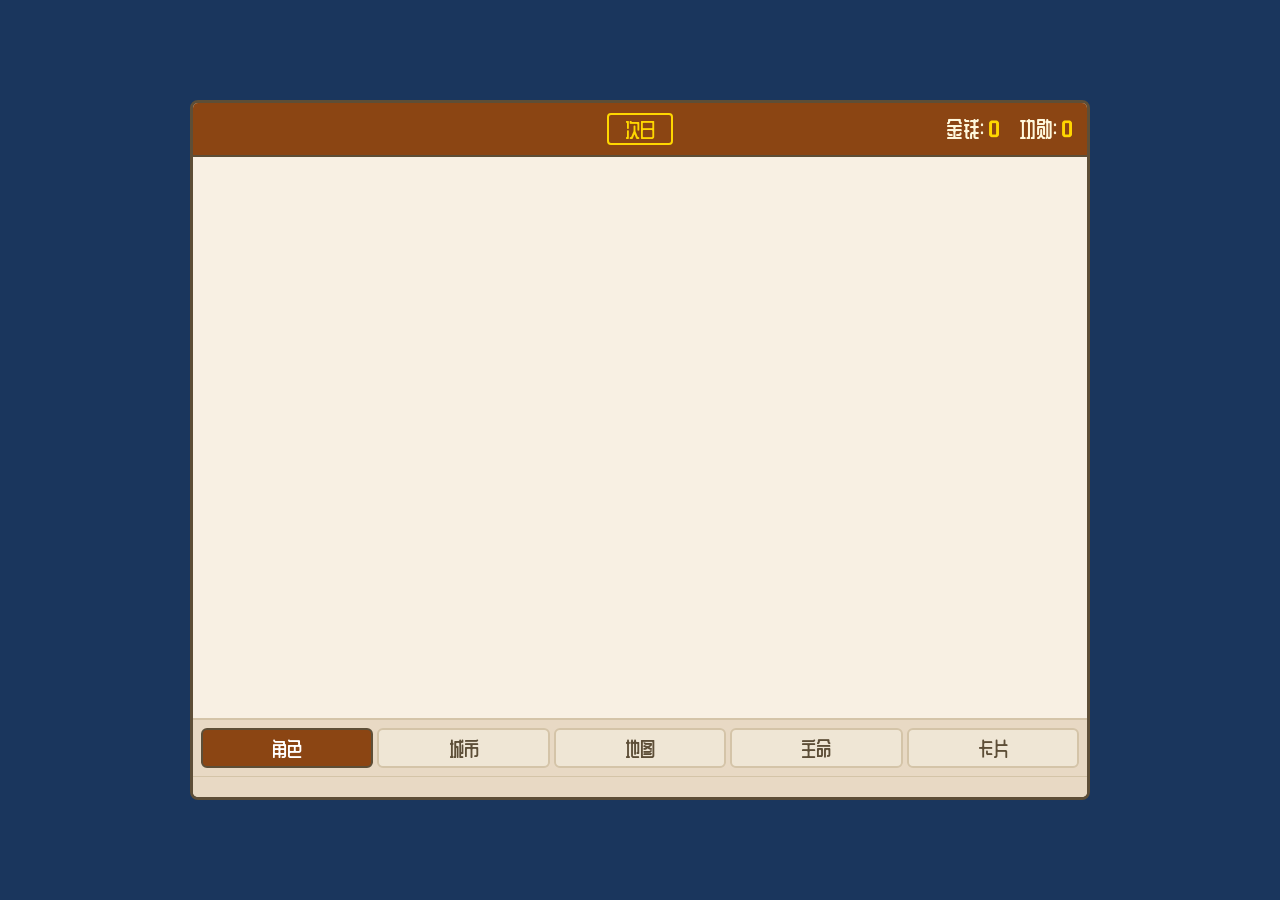
==== commit 4bd57c1e: "merge: merge hongbin-dev branch - combine both features This merge combines: - My work: UI image bea" ====
--- a/index.html
+++ b/index.html
@@ -103,6 +103,7 @@
     <script src="js/systems/CardSystem.js"></script>
     <script src="js/systems/SocialSystem.js"></script>
     <script src="js/systems/SkillSystem.js"></script>
+    <script src="js/systems/TaskSystem.js"></script>
     <script src="js/systems/SaveSystem.js"></script>
     <script src="js/systems/TimeSystem.js"></script>
     <script src="js/systems/MissionSystem.js"></script>
--- a/css/views.css
+++ b/css/views.css
@@ -458,13 +458,13 @@
     display: flex;
     flex-direction: column;
     align-items: center;
-    padding: 16px 10px;
+    padding: 20px 10px;
     background: #f5ecd8;
     border: 2px solid #d4a574;
     border-radius: 8px;
     cursor: pointer;
     transition: all 0.2s ease;
-    gap: 10px;
+    gap: 8px;
 }
 
 .facility-card-btn:hover {
@@ -478,12 +478,12 @@
     display: flex;
     flex-direction: column;
     align-items: center;
-    padding: 16px 10px;
+    padding: 20px 10px;
     background: #efe6d5;
     border: 2px solid #d4c4a8;
     border-radius: 8px;
     opacity: 0.6;
-    gap: 10px;
+    gap: 8px;
 }
 
 .facility-icon {
@@ -595,6 +595,36 @@
     font-style: italic;
 }
 
+.evaluation-notice {
+    background-color: #f5f5f5;
+    border: 1px solid #e3e3e3;
+    border-radius: 6px;
+    padding: 12px 15px;
+    margin-bottom: 20px;
+}
+
+.evaluation-notice .warning {
+    color: #a94442;
+    background-color: #f2dede;
+    border-radius: 4px;
+    padding: 8px 12px;
+    margin: 10px 0 0 0;
+    font-weight: bold;
+}
+
+/* 评定会底部选择区域 */
+.evaluation-selection-footer {
+    margin-top: 25px;
+    padding-top: 20px;
+    border-top: 2px solid #d4c4a8;
+    text-align: center;
+}
+
+.evaluation-selection-footer #btn-skip-evaluation {
+    padding: 10px 20px;
+    font-size: 16px;
+}
+
 .task-category {
     margin-bottom: 20px;
 }
@@ -648,6 +678,59 @@
     color: #7d6a4e;
 }
 
+.ruler-notice {
+    background-color: #fcf8e3;
+    border: 1px solid #faebcc;
+    border-radius: 6px;
+    padding: 12px 15px;
+    margin-bottom: 20px;
+    color: #8a6d3b;
+    font-size: 16px;
+}
+
+.cancel-task-btn {
+    background-color: #f0ad4e;
+    border: 1px solid #eea236;
+    color: white;
+    margin-top: 10px;
+    padding: 6px 12px;
+    border-radius: 4px;
+    cursor: pointer;
+}
+
+.cancel-task-btn:hover {
+    background-color: #ec971f;
+    border-color: #d58512;
+}
+
+.current-task-info {
+    display: flex;
+    justify-content: space-between;
+    align-items: center;
+    flex-wrap: wrap;
+}
+
+/* 功勋说明框 */
+.merit-info-box {
+    background-color: #d9edf7;
+    border: 1px solid #bce8f1;
+    border-radius: 6px;
+    padding: 15px 20px;
+    margin-bottom: 20px;
+    color: #31708f;
+}
+
+.merit-info-box h4 {
+    margin: 0 0 10px 0;
+    font-size: 18px;
+    color: #31708f;
+}
+
+.merit-info-box p {
+    margin: 5px 0;
+    font-size: 16px;
+}
+
 /* ========== 地图移动视图 ========== */
 .map-view {
     padding: 15px;
@@ -750,6 +833,169 @@
 .city-card .move-btn {
     margin-top: 5px;
     width: 100%;
+}
+
+/* ========== 地图移动视图 - 地理地图 ========== */
+/* 地理地图容器 */
+.geo-map-container {
+    position: relative;
+    width: 100%;
+    /* 竖向拉长 ~ 10:9 宽高比 */
+    padding-bottom: 90%;
+    background-image: url('../images/map/ming-jianghuai-bg.svg');
+    background-size: contain;
+    background-position: center;
+    background-repeat: no-repeat;
+    border: 3px solid #d4c4a8;
+    border-radius: 8px;
+    overflow: hidden;
+    background-color: #f5ecd8;
+}
+
+.geo-map-content {
+    position: absolute;
+    top: 0;
+    left: 0;
+    width: 100%;
+    height: 100%;
+}
+
+/* 城市标记 - 绝对定位 */
+.city-marker {
+    position: absolute;
+    transform: translate(-50%, -50%);
+    cursor: pointer;
+    transition: all 0.2s ease;
+    z-index: 10;
+}
+
+.city-marker-inner {
+    display: flex;
+    flex-direction: column;
+    align-items: center;
+    gap: 2px;
+}
+
+.city-marker-dot {
+    width: 20px;
+    height: 20px;
+    border-radius: 50%;
+    border: 3px solid #fff;
+    background-color: #8b4513;
+    box-shadow: 0 2px 4px rgba(0,0,0,0.5);
+    transition: all 0.2s ease;
+}
+
+.city-marker-name {
+    padding: 4px 10px;
+    background-color: rgba(245, 236, 216, 0.95);
+    border: 2px solid #d4c4a8;
+    border-radius: 6px;
+    font-size: 16px;
+    font-weight: bold;
+    color: #5d4e37;
+    white-space: nowrap;
+    font-family: 'ZCOOL QingKe HuangYou', 'Pixelify Sans', sans-serif;
+}
+
+/* 当前城市 - 带旗帜 */
+.city-marker.current {
+    z-index: 20;
+}
+
+.city-marker.current .city-marker-dot {
+    background-color: #e74c3c;
+    width: 28px;
+    height: 28px;
+    box-shadow: 0 0 15px rgba(231, 76, 60, 0.8), 0 2px 6px rgba(0,0,0,0.6);
+}
+
+.city-marker.current .city-marker-name {
+    background-color: rgba(253, 236, 234, 0.98);
+    border-color: #e74c3c;
+    color: #c0392b;
+}
+
+/* 旗帜标记 */
+.city-marker.current::before {
+    content: "🚩";
+    position: absolute;
+    top: -28px;
+    left: 50%;
+    transform: translateX(-50%);
+    font-size: 26px;
+    animation: pulse 1.5s infinite ease-in-out;
+}
+
+@keyframes pulse {
+    0%, 100% { transform: translateX(-50%) scale(1); }
+    50% { transform: translateX(-50%) scale(1.15); }
+}
+
+/* 可到达城市 */
+.city-marker.connected {
+    opacity: 1;
+}
+
+.city-marker.connected:hover {
+    transform: translate(-50%, -50%) scale(1.1);
+}
+
+.city-marker.connected:hover .city-marker-dot {
+    box-shadow: 0 0 12px rgba(139, 69, 19, 0.8);
+}
+
+/* 不可到达城市 */
+.city-marker.disconnected {
+    opacity: 0.5;
+    cursor: default;
+    pointer-events: none;
+}
+
+/* 行程提示tooltip */
+.city-marker .travel-tooltip {
+    position: absolute;
+    bottom: 100%;
+    left: 50%;
+    transform: translateX(-50%);
+    margin-bottom: 8px;
+    padding: 4px 8px;
+    background-color: rgba(0, 0, 0, 0.85);
+    color: white;
+    border-radius: 4px;
+    font-size: 12px;
+    white-space: nowrap;
+    opacity: 0;
+    pointer-events: none;
+    transition: opacity 0.2s;
+}
+
+.city-marker.connected:hover .travel-tooltip {
+    opacity: 1;
+}
+
+/* 响应式调整 */
+@media (max-width: 600px) {
+    .city-marker-name {
+        font-size: 14px;
+        padding: 2px 6px;
+    }
+
+    .city-marker-dot {
+        width: 16px;
+        height: 16px;
+    }
+
+    .city-marker.current .city-marker-dot {
+        width: 22px;
+        height: 22px;
+    }
+
+    .city-marker.current::before {
+        font-size: 20px;
+        top: -22px;
+    }
+>>>>>>> origin/hongbin-dev
 }
 
 .map-header h2 {
@@ -1110,6 +1356,123 @@
 .action-buttons .btn.active {
     background: #8b4513;
     color: white;
+}
+
+/* ========== 市集交易 - 卡片网格样式 ========== */
+.market-cards-grid {
+    display: grid;
+    grid-template-columns: repeat(auto-fill, minmax(280px, 1fr));
+    gap: 15px;
+    margin-bottom: 20px;
+}
+
+.goods-card {
+    background: #f8f5f0;
+    border: 2px solid #d4c4a8;
+    border-radius: 8px;
+    padding: 12px;
+    transition: all 0.2s ease;
+}
+
+.goods-card:hover {
+    border-color: #8b4513;
+    box-shadow: 0 4px 8px rgba(0,0,0,0.1);
+    transform: translateY(-2px);
+}
+
+.goods-card-header {
+    margin-bottom: 8px;
+}
+
+.goods-card-name {
+    font-size: 18px;
+    font-weight: bold;
+    color: #5d4e37;
+    display: inline-block;
+}
+
+.goods-card-category {
+    font-size: 14px;
+    color: #8b7355;
+    float: right;
+    background: #e8ded0;
+    padding: 2px 8px;
+    border-radius: 4px;
+}
+
+.goods-card-desc {
+    font-size: 14px;
+    color: #666;
+    margin-bottom: 10px;
+    line-height: 1.4;
+}
+
+.goods-card-info {
+    display: flex;
+    justify-content: space-between;
+    align-items: center;
+    margin-bottom: 12px;
+    font-size: 15px;
+}
+
+.goods-card-price {
+    color: #5d4e37;
+}
+
+.goods-card-holding {
+    color: #8b4513;
+    font-weight: bold;
+}
+
+.goods-card-actions {
+    display: grid;
+    grid-template-columns: 1fr 1fr;
+    gap: 8px;
+}
+
+.goods-card-actions .row {
+    display: flex;
+    gap: 6px;
+}
+
+.btn-buy, .btn-sell {
+    border: none;
+    border-radius: 4px;
+    padding: 6px 8px;
+    font-size: 14px;
+    cursor: pointer;
+    transition: all 0.2s ease;
+    flex: 1;
+}
+
+.btn-buy {
+    background: #28a745;
+    color: white;
+}
+
+.btn-buy:hover:not(:disabled) {
+    background: #218838;
+}
+
+.btn-sell {
+    background: #dc3545;
+    color: white;
+}
+
+.btn-sell:hover:not(:disabled) {
+    background: #c82333;
+}
+
+.btn-buy:disabled, .btn-sell:disabled {
+    opacity: 0.4;
+    cursor: not-allowed;
+}
+
+/* 响应式调整 */
+@media (max-width: 600px) {
+    .market-cards-grid {
+        grid-template-columns: 1fr;
+    }
 }
 
 /* ========== 设施场景 ========== */
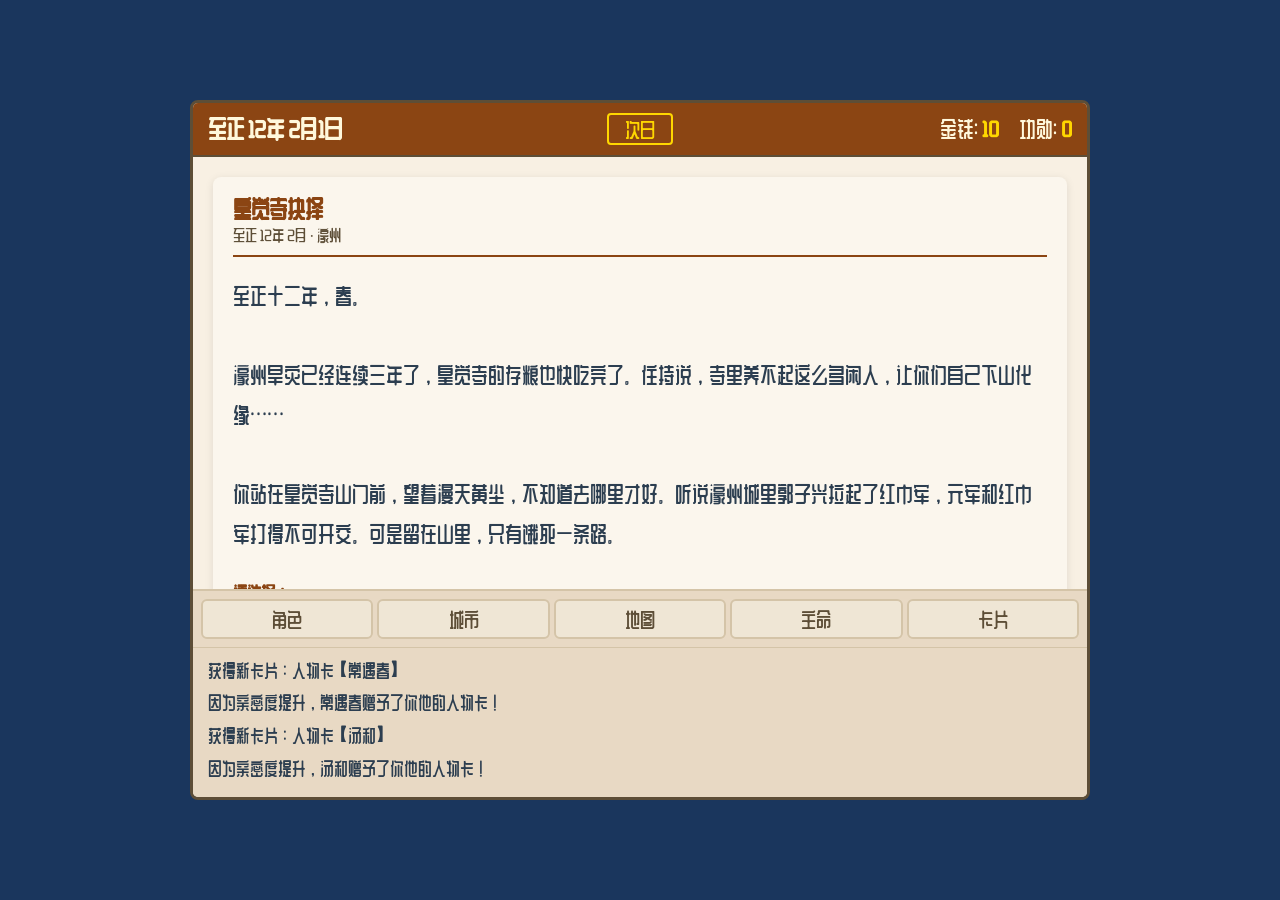
==== commit 386d11eb: "feat: 合战系统机制完善 - 抽牌规则重写+出牌规则修正+攻防顺序重构+数值平衡+UI优化 && fix: SpyGame 语法错误修复" ====
--- a/index.html
+++ b/index.html
@@ -153,6 +153,7 @@
     <script src="js/games/NavigationGame.js"></script>
     <script src="js/games/RitualGame.js"></script>
     <script src="js/games/FirearmGame.js"></script>
+    <script src="js/games/ArcheryGame.js"></script>
     <script src="js/games/DuelGame.js"></script>
     <!-- 合战拆分模块 -->
     <script src="js/games/battle/BattleRenderer.js"></script>
--- a/css/battle.css
+++ b/css/battle.css
@@ -7,7 +7,7 @@
     display: flex;
     flex-direction: column;
     gap: 15px;
-    max-height: calc(100vh - 180px);
+    max-height: calc(100vh - 120px);
     overflow-y: auto;
 }
 
@@ -91,6 +91,16 @@
 .morale-fill.enemy {
     height: 100%;
     background: linear-gradient(90deg, #e67e22, #e67e22);
+}
+
+.hp-fill.player {
+    height: 100%;
+    background-color: #2ecc71;
+}
+
+.hp-fill.enemy {
+    height: 100%;
+    background-color: #e74c3c;
 }
 
 /* 环境信息 */
@@ -336,7 +346,7 @@
     border: 1px solid #d4c4a8;
     border-radius: 6px;
     padding: 12px;
-    max-height: 450px;
+    max-height: 600px;
     overflow-y: auto;
     overflow-x: hidden;
     word-wrap: break-word;
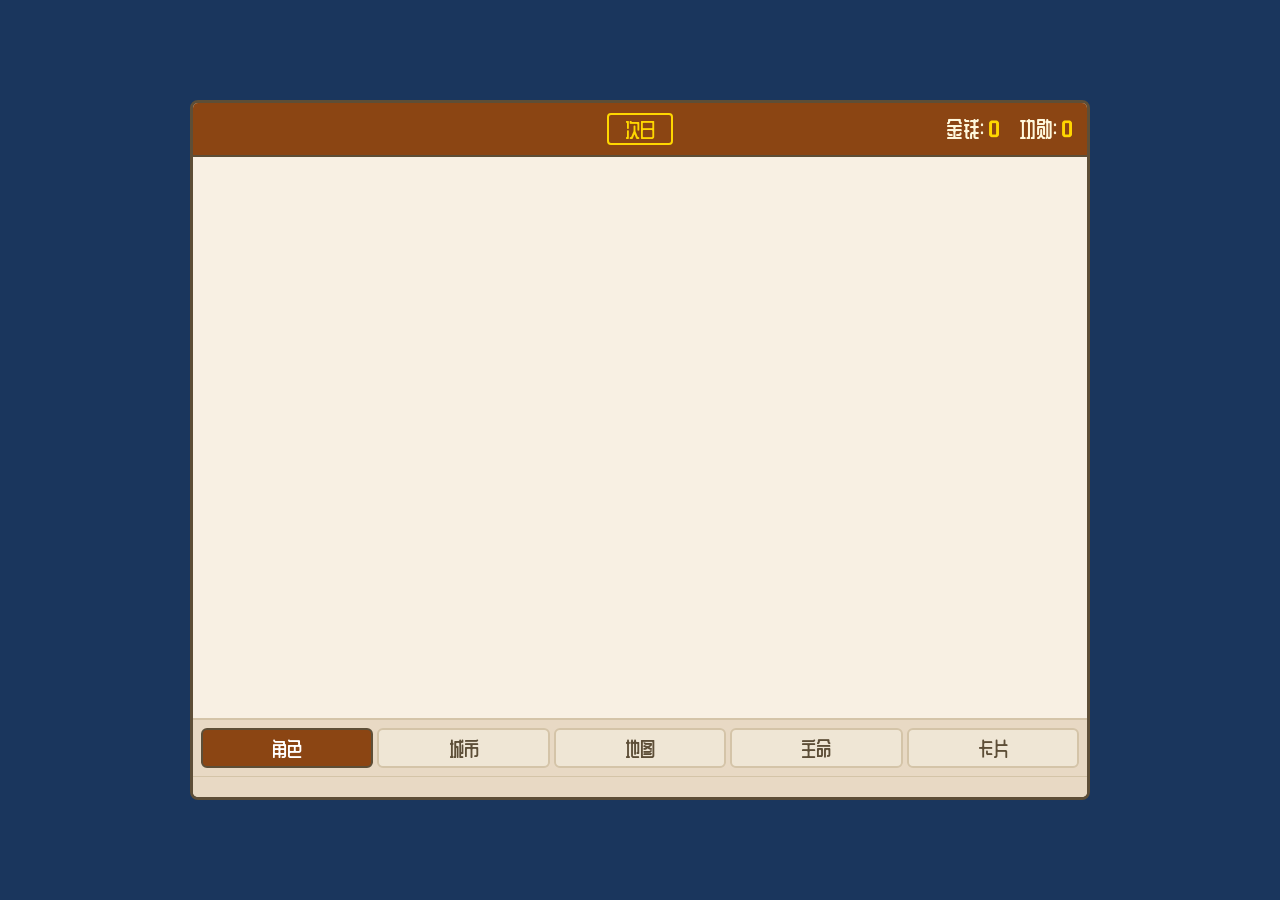
==== commit 60416f46: "feat: 修复朱元璋剧情bug + 剧情系统优化 + 压缩主线时间 ## 主要改动  ### 修复bug - 修复朱元璋剧情分支无法触发的bug：身份和势力条件检查错误，正确从GameState读取" ====
--- a/index.html
+++ b/index.html
@@ -153,7 +153,6 @@
     <script src="js/games/NavigationGame.js"></script>
     <script src="js/games/RitualGame.js"></script>
     <script src="js/games/FirearmGame.js"></script>
-    <script src="js/games/ArcheryGame.js"></script>
     <script src="js/games/DuelGame.js"></script>
     <!-- 合战拆分模块 -->
     <script src="js/games/battle/BattleRenderer.js"></script>
--- a/css/battle.css
+++ b/css/battle.css
@@ -7,7 +7,7 @@
     display: flex;
     flex-direction: column;
     gap: 15px;
-    max-height: calc(100vh - 120px);
+    max-height: calc(100vh - 180px);
     overflow-y: auto;
 }
 
@@ -91,16 +91,6 @@
 .morale-fill.enemy {
     height: 100%;
     background: linear-gradient(90deg, #e67e22, #e67e22);
-}
-
-.hp-fill.player {
-    height: 100%;
-    background-color: #2ecc71;
-}
-
-.hp-fill.enemy {
-    height: 100%;
-    background-color: #e74c3c;
 }
 
 /* 环境信息 */
@@ -346,7 +336,7 @@
     border: 1px solid #d4c4a8;
     border-radius: 6px;
     padding: 12px;
-    max-height: 600px;
+    max-height: 450px;
     overflow-y: auto;
     overflow-x: hidden;
     word-wrap: break-word;
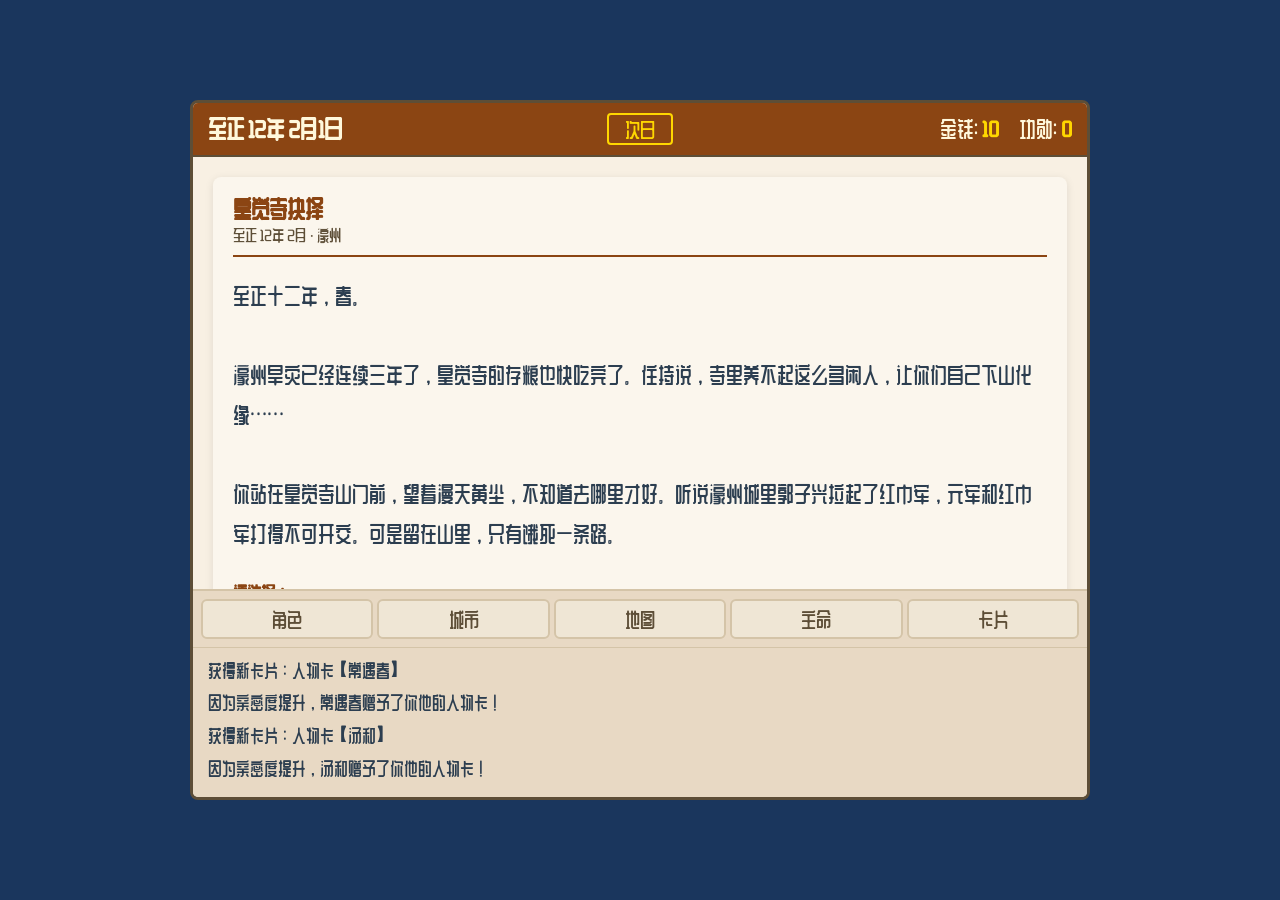
==== commit 551fff12: "add: 完善index.html引用，添加UI设计策划文档 - 添加缺失的 ArcheryGame 引用（弓术/射箭小游戏） - 新增UI整体设计和界面规划策划文档到 UI/ 目录" ====
--- a/index.html
+++ b/index.html
@@ -142,6 +142,7 @@
     <script src="js/games/LawGame.js"></script>
     <script src="js/games/NavyGame.js"></script>
     <script src="js/games/StrategyGame.js"></script>
+    <script src="js/games/ArcheryGame.js"></script>
     <!-- 个人战拆分模块 -->
     <script src="js/games/martial/MartialCalculator.js"></script>
     <script src="js/games/martial/MartialRenderer.js"></script>
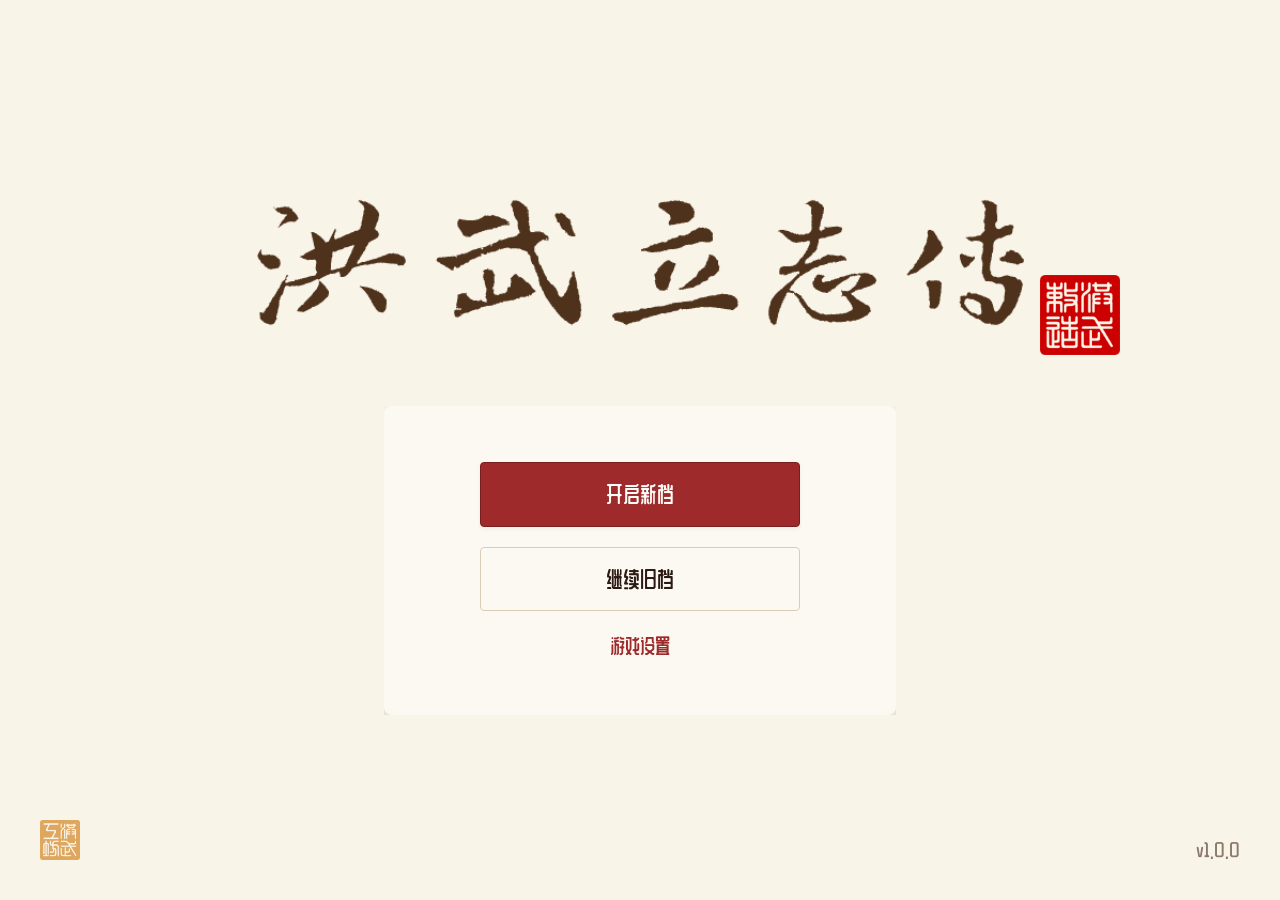
==== commit 3aec3ac6: "go on" ====
--- a/index.html
+++ b/index.html
@@ -7,161 +7,36 @@
     <link rel="preconnect" href="https://fonts.googleapis.com">
     <link rel="preconnect" href="https://fonts.gstatic.com" crossorigin>
     <link href="https://fonts.googleapis.com/css2?family=Noto+Serif+SC:wght@400;700&family=Pixelify+Sans:wght@400;700&family=ZCOOL+QingKe+HuangYou&display=swap" rel="stylesheet">
+    <!-- 新UI设计令牌和基础组件 -->
+    <link rel="stylesheet" href="css/tokens.css">
+    <link rel="stylesheet" href="css/components.css">
+    <!-- 原有样式（保持兼容，迁移完成后清理） -->
     <link rel="stylesheet" href="css/base.css">
     <link rel="stylesheet" href="css/views.css">
     <link rel="stylesheet" href="css/games.css">
     <link rel="stylesheet" href="css/battle.css">
 </head>
 <body>
+    <!-- 启动界面 - 新增UI重构 -->
+    <div id="start-screen" class="start-screen" style="display: none;"></div>
+    <!-- 存档读档界面 - 新增UI重构 -->
+    <div id="saveload-overlay" class="modal-overlay" style="display: none;">
+        <div id="saveload-modal" class="modal"></div>
+    </div>
+    <!-- 设置界面 - 新增UI重构 -->
+    <div id="settings-overlay" class="modal-overlay" style="display: none;">
+        <div id="settings-modal" class="modal"></div>
+    </div>
+    <!-- 主游戏容器 - 全屏显示 -->
     <div id="game-container">
-        <!-- 顶部状态栏 -->
-        <div id="status-bar" class="status-bar">
-            <div class="status-date" id="status-date"></div>
-            <div class="status-actions">
-                <button id="next-day-btn" class="btn secondary-btn">次日</button>
-            </div>
-            <div class="status-stats">
-                <span class="stat-item">金钱: <span id="money">0</span></span>
-                <span class="stat-item">功勋: <span id="merit">0</span></span>
-            </div>
-        </div>
-
-        <!-- 中间主显示区 -->
+        <!-- 中间主显示区 - 占满全屏 -->
         <div id="main-display" class="main-display">
-            <div id="character-view" class="character-view">
-                <!-- 角色属性视图将在这里动态渲染 -->
-            </div>
-            <div id="city-view" class="scene-view" style="display: none;">
-                <!-- 城市视图 -->
-            </div>
-            <div id="character-list-view" class="scene-view" style="display: none;">
-                <!-- 城中人物列表视图 -->
-            </div>
-            <div id="social-view" class="scene-view" style="display: none;">
-                <!-- 社交互动视图 -->
-            </div>
-            <div id="task-list-view" class="scene-view" style="display: none;">
-                <!-- 任务列表视图 -->
-            </div>
-            <div id="farming-game-view" class="scene-view" style="display: none;">
-                <!-- 小游戏共享容器 -->
-            </div>
-            <div id="card-collection-view" class="scene-view" style="display: none;">
-                <!-- 卡片图鉴视图 -->
-            </div>
-            <div id="map-view" class="map-view" style="display: none;">
-                <!-- 城市地图视图 -->
-            </div>
-            <div id="market-view" class="scene-view" style="display: none;">
-                <!-- 市集交易视图 -->
-            </div>
-            <div id="event-view" class="scene-view" style="display: none;">
-                <!-- 剧情事件视图 -->
-            </div>
-        </div>
-
-        <!-- 底部导航区 -->
-        <div id="navigation-bar" class="navigation-bar">
-            <button id="nav-character" class="nav-btn active">角色</button>
-            <button id="nav-city" class="nav-btn">城市</button>
-            <button id="nav-map" class="nav-btn">地图</button>
-            <button id="nav-task" class="nav-btn">主命</button>
-            <button id="nav-card" class="nav-btn">卡片</button>
-        </div>
-
-        <!-- 日志区域 -->
-        <div id="interaction-area" class="interaction-area">
-            <div id="log-area" class="log-area"></div>
+            <!-- 小游戏共享容器保留，其他界面全部动态创建 -->
+            <div id="farming-game-view" class="scene-view" style="display: none;"></div>
         </div>
     </div>
 
-    <!-- 数据文件 - 全部先加载 -->
-    <script src="data/characters.js"></script>
-    <script src="data/cities.js"></script>
-    <script src="data/forces.js"></script>
-    <script src="data/roles.js"></script>
-    <script src="data/skills.js"></script>
-    <script src="data/cards.js"></script>
-    <script src="data/battle-cards.js"></script>
-    <script src="data/battle-formations.js"></script>
-    <script src="data/battle-troops.js"></script>
-    <script src="data/tasks.js"></script>
-    <script src="data/personal-battle.js"></script>
-    <script src="data/goods.js"></script>
-    <script src="data/events.js"></script>
-
-    <!-- 工具模块 -->
-    <script src="js/utils/BattleCalculator.js"></script>
-    <script src="js/utils/BattleAI.js"></script>
-    <script src="js/utils/EconomicCalculator.js"></script>
-    <script src="js/utils/EventScheduler.js"></script>
-    <script src="js/utils/CharacterRendererUtils.js"></script>
-    <script src="js/utils/GameInitializer.js"></script>
-    <script src="js/utils/SaveManager.js"></script>
-
-    <!-- 子系统模块 - 拆分自GameState -->
-    <script src="js/systems/CardSystem.js"></script>
-    <script src="js/systems/SocialSystem.js"></script>
-    <script src="js/systems/SkillSystem.js"></script>
-    <script src="js/systems/TaskSystem.js"></script>
-    <script src="js/systems/SaveSystem.js"></script>
-    <script src="js/systems/TimeSystem.js"></script>
-    <script src="js/systems/MissionSystem.js"></script>
-
-    <!-- 核心游戏状态定义必须先加载，因为GameScene被管理器使用 -->
-    <script src="js/GameState.js"></script>
-
-    <!-- 管理器模块 -->
-    <script src="js/managers/AnimationManager.js"></script>
-    <script src="js/managers/SceneManager.js"></script>
-    <script src="js/managers/MinigameInitializer.js"></script>
-    <script src="js/managers/GameResultManager.js"></script>
-
-    <!-- 基类和框架 - 依赖管理器，所以放在管理器之后 -->
-    <script src="js/base/BaseGame.js"></script>
-
-    <!-- 游戏模块 -->
-    <!-- 渲染模块 - 拆分出去保持代码整洁 -->
-    <script src="js/modules/CharacterViewRenderer.js"></script>
-    <script src="js/modules/CityViewRenderer.js"></script>
-    <script src="js/modules/TaskListRenderer.js"></script>
-    <script src="js/modules/CharacterListRenderer.js"></script>
-    <script src="js/modules/SocialRenderer.js"></script>
-    <script src="js/modules/CardCollectionRenderer.js"></script>
-    <script src="js/modules/MapRenderer.js"></script>
-    <script src="js/modules/MarketScene.js"></script>
-    <script src="js/modules/EventScene.js"></script>
-    <script src="js/modules/FacilityScene.js"></script>
-    <!-- 小游戏模块 - 每个小游戏独立文件 -->
-    <script src="js/games/FarmingGame.js"></script>
-    <script src="js/games/EloquenceGame.js"></script>
-    <script src="js/games/InfantryGame.js"></script>
-    <script src="js/games/CavalryGame.js"></script>
-    <script src="js/games/EngineeringGame.js"></script>
-    <script src="js/games/TradeGame.js"></script>
-    <script src="js/games/LawGame.js"></script>
-    <script src="js/games/NavyGame.js"></script>
-    <script src="js/games/StrategyGame.js"></script>
-    <script src="js/games/ArcheryGame.js"></script>
-    <!-- 个人战拆分模块 -->
-    <script src="js/games/martial/MartialCalculator.js"></script>
-    <script src="js/games/martial/MartialRenderer.js"></script>
-    <script src="js/games/martial/MartialController.js"></script>
-    <script src="js/games/MartialGame.js"></script>
-    <script src="js/games/MedicineGame.js"></script>
-    <script src="js/games/CalligraphyGame.js"></script>
-    <script src="js/games/SpyGame.js"></script>
-    <script src="js/games/NavigationGame.js"></script>
-    <script src="js/games/RitualGame.js"></script>
-    <script src="js/games/FirearmGame.js"></script>
-    <script src="js/games/DuelGame.js"></script>
-    <!-- 合战拆分模块 -->
-    <script src="js/games/battle/BattleRenderer.js"></script>
-    <script src="js/games/battle/BattleController.js"></script>
-    <script src="js/games/BattleGame.js"></script>
-    <script src="js/GameView.js"></script>
-
-    <!-- 主游戏入口 -->
-    <script src="main.js"></script>
+    <!-- 主游戏入口 - ES6 Module -->
+    <script type="module" src="main.js"></script>
 </body>
 </html>
--- a/css/tokens.css
+++ b/css/tokens.css
@@ -0,0 +1,117 @@
+/**
+ * 《洪武立志传》UI 设计令牌
+ * 按照《01-UI整体设计.md》定义的全局设计变量
+ * 遵循"纸墨之间的王朝"古风设计理念
+ */
+
+:root {
+  /* ========== 2.1 色彩系统 ========== */
+
+  /* 背景色 */
+  --color-bg-primary: #F9F4E8;    /* 页面全局背景（宣纸底） */
+  --color-bg-secondary: #FDFBF7;  /* 卡片、面板背景（牙色） */
+  --color-bg-dark: #3E2C23;       /* 沉浸式弹窗背景（古籍深底） */
+
+  /* 文字色 */
+  --color-text-primary: #2C1A14;   /* 主标题、正文（墨色） */
+  --color-text-secondary: #5A4A3E; /* 辅助说明、次要文字（淡墨） */
+  --color-text-tertiary: #8A7A6A;  /* 占位符、禁用文字 */
+  --color-text-inverse: #FDFBF7;   /* 深色背景上的文字 */
+
+  /* 强调色 */
+  --color-accent-primary: #9E2A2B; /* 主品牌色（朱砂红）：主按钮、标题点缀、选中态 */
+  --color-accent-gold: #C5A059;    /* 辅品牌色（古铜金）：荣誉标识、高级边框 */
+  --color-accent-blue: #3A526B;    /* 黛蓝：次要文本、图标、链接 */
+  --color-accent-green: #2D6A4F;   /* 青碧：成功、增益、正向状态 */
+  --color-accent-orange: #A0522D; /* 赭石：警告、负面状态 */
+
+  /* 边框色 */
+  --color-border-default: #D9CDB8;  /* 默认边框、分割线（淡墨） */
+  --color-border-highlight: #9E2A2B; /* 选中/聚焦边框 */
+  --color-border-gold: #C5A059;      /* 特殊荣誉边框 */
+
+  /* 阴影 */
+  --shadow-sm: 0 2px 4px rgba(80, 60, 40, 0.06);    /* 轻微悬浮（卡片嵌入感） */
+  --shadow-md: 0 4px 8px rgba(80, 60, 40, 0.10);    /* 标准卡片阴影 */
+  --shadow-lg: 0 8px 16px rgba(40, 25, 10, 0.15);   /* 模态框、下拉菜单 */
+  --shadow-xl: 0 12px 24px rgba(40, 25, 10, 0.20);  /* 全局提示、最高层级 */
+
+  /* ========== 2.2 字体系统 ========== */
+
+  /* 字体栈 */
+  --font-serif: "ZCOOL QingKe HuangYou", "Aa润行体", "Source Han Serif SC", "Noto Serif SC", "Songti SC", serif;
+  --font-calligraphy: "Aa润行体", "禹卫书法行书", "ZCOOL QingKe HuangYou", "KaiTi", cursive;
+  --font-mono: "ZCOOL QingKe HuangYou", "Courier New", monospace;
+
+  /* 字号与字重 - 整体放大1.5倍 */
+  --text-display: 54px;
+  --text-display-weight: 700;
+  --text-display-line: 1.3;
+
+  --text-heading-lg: 42px;
+  --text-heading-lg-weight: 600;
+  --text-heading-lg-line: 1.3;
+
+  --text-heading-md: 33px;
+  --text-heading-md-weight: 600;
+  --text-heading-md-line: 1.4;
+
+  --text-heading-sm: 27px;
+  --text-heading-sm-weight: 600;
+  --text-heading-sm-line: 1.4;
+
+  --text-body: 24px;
+  --text-body-weight: 400;
+  --text-body-line: 1.5;
+
+  --text-body-sm: 21px;
+  --text-body-sm-weight: 400;
+  --text-body-sm-line: 1.4;
+
+  --text-button: 24px;
+  --text-button-weight: 500;
+  --text-button-line: 1.2;
+
+  --text-caption: 18px;
+  --text-caption-weight: 500;
+  --text-caption-line: 1.2;
+
+  --text-stamp: 15px;
+  --text-stamp-weight: 400;
+  --text-stamp-line: 1.0;
+
+  /* ========== 2.3 间距系统 ========== */
+  /* 基础单位：8px */
+
+  --space-xs: 4px;
+  --space-sm: 8px;
+  --space-md: 12px;
+  --space-lg: 16px;
+  --space-xl: 20px;
+  --space-2xl: 24px;
+  --space-3xl: 32px;
+  --space-4xl: 40px;
+
+  /* ========== 2.4 圆角系统 ========== */
+
+  --radius-none: 0;
+  --radius-xs: 2px;
+  --radius-sm: 4px;
+  --radius-md: 6px;
+  --radius-lg: 8px;
+
+  /* ========== 2.5 边框系统 ========== */
+
+  --border-default: 1px solid var(--color-border-default);
+  --border-highlight: 1px solid var(--color-border-highlight);
+  --border-gold: 1px solid var(--color-border-gold);
+  /* double边框需要在使用时叠加：var(--border-default) + inset 0 0 0 1px rgba(255,255,240,0.8) */
+
+  --border-dashed: 1px dashed var(--color-border-default);
+
+  /* ========== 2.6 过渡与动画 ========== */
+
+  --transition-fast: 150ms ease;
+  --transition-base: 250ms ease;
+  --transition-slow: 350ms ease;
+}
--- a/css/components.css
+++ b/css/components.css
@@ -0,0 +1,634 @@
+/**
+ * 《洪武立志传》基础组件库
+ * 按照《01-UI整体设计.md》定义的可复用基础组件样式
+ */
+
+/* ========== 3.1 按钮 ========== */
+
+/* 主要按钮（朱砂） */
+.btn-primary {
+  background-color: var(--color-accent-primary);
+  color: var(--color-text-inverse);
+  padding: 10px 24px;
+  border-radius: var(--radius-sm);
+  border: 1px solid #7A1F20;
+  box-shadow: var(--shadow-sm);
+  font-family: var(--font-serif);
+  font-size: var(--text-button);
+  font-weight: var(--text-button-weight);
+  line-height: var(--text-button-line);
+  cursor: pointer;
+  transition: all var(--transition-fast);
+}
+
+.btn-primary:hover:not(:disabled) {
+  background-color: #7A1F20;
+  box-shadow: var(--shadow-md);
+}
+
+.btn-primary:active:not(:disabled) {
+  transform: scale(0.98);
+}
+
+.btn-primary:disabled {
+  opacity: 0.5;
+  cursor: not-allowed;
+}
+
+/* 次要按钮（墨色描边） */
+.btn-secondary {
+  background-color: transparent;
+  color: var(--color-text-primary);
+  padding: 10px 24px;
+  border-radius: var(--radius-sm);
+  border: var(--border-default);
+  font-family: var(--font-serif);
+  font-size: var(--text-button);
+  font-weight: var(--text-button-weight);
+  line-height: var(--text-button-line);
+  cursor: pointer;
+  transition: all var(--transition-fast);
+}
+
+.btn-secondary:hover:not(:disabled) {
+  background-color: rgba(158, 42, 43, 0.05);
+  border-color: var(--color-accent-primary);
+}
+
+.btn-secondary:active:not(:disabled) {
+  transform: scale(0.98);
+}
+
+.btn-secondary:disabled {
+  opacity: 0.5;
+  cursor: not-allowed;
+}
+
+/* 文字按钮 */
+.btn-text {
+  background-color: transparent;
+  color: var(--color-accent-primary);
+  padding: 4px 8px;
+  border: none;
+  font-family: var(--font-serif);
+  font-size: var(--text-body);
+  cursor: pointer;
+  transition: all var(--transition-fast);
+  text-decoration: none;
+}
+
+.btn-text:hover:not(:disabled) {
+  text-decoration: underline 1px solid var(--color-accent-gold);
+}
+
+.btn-text:disabled {
+  opacity: 0.5;
+  cursor: not-allowed;
+}
+
+/* 按钮尺寸变体 */
+.btn-sm {
+  padding: 6px 16px;
+  font-size: var(--text-body-sm);
+}
+
+.btn-lg {
+  padding: 12px 32px;
+  font-size: var(--text-heading-sm);
+}
+
+/* ========== 3.2 卡片 ========== */
+
+/* 标准卡片 */
+.card {
+  background-color: var(--color-bg-secondary);
+  border: var(--border-default);
+  border-radius: var(--radius-md);
+  box-shadow: var(--shadow-md);
+  padding: var(--space-lg);
+}
+
+/* 荣誉卡片（金边） */
+.card-gold {
+  composes: card;
+  border: var(--border-gold);
+  background: linear-gradient(135deg, #FDFBF7 0%, #FFF9ED 100%);
+}
+
+/* 深色沉浸卡片 */
+.card-dark {
+  background-color: var(--color-bg-dark);
+  color: var(--color-text-inverse);
+  border: 1px solid rgba(197, 160, 89, 0.3);
+  border-radius: var(--radius-md);
+  padding: var(--space-lg);
+}
+
+/* ========== 3.3 表单元素 ========== */
+
+/* 输入框 */
+.input {
+  background-color: var(--color-bg-secondary);
+  border: var(--border-default);
+  border-radius: var(--radius-sm);
+  padding: 8px 12px;
+  font-family: var(--font-serif);
+  font-size: var(--text-body);
+  color: var(--color-text-primary);
+  transition: all var(--transition-fast);
+}
+
+.input:focus {
+  outline: none;
+  border-color: var(--color-accent-primary);
+  box-shadow: 0 0 0 3px rgba(158, 42, 43, 0.15);
+}
+
+.input::placeholder {
+  color: var(--color-text-tertiary);
+}
+
+/* 下拉选择继承.input */
+
+/* 复选框 / 单选框 */
+input[type="checkbox"],
+input[type="radio"] {
+  appearance: none;
+  width: 18px;
+  height: 18px;
+  border: var(--border-default);
+  background-color: var(--color-bg-secondary);
+  border-radius: var(--radius-xs);
+  cursor: pointer;
+  transition: all var(--transition-fast);
+  position: relative;
+  vertical-align: middle;
+}
+
+input[type="checkbox"]:checked,
+input[type="radio"]:checked {
+  background-color: var(--color-accent-primary);
+  border-color: var(--color-accent-primary);
+}
+
+input[type="checkbox"]:checked::after {
+  content: "✓";
+  position: absolute;
+  color: white;
+  font-size: 12px;
+  top: 50%;
+  left: 50%;
+  transform: translate(-50%, -50%);
+}
+
+input[type="radio"] {
+  border-radius: 50%;
+}
+
+input[type="radio"]:checked::after {
+  content: "";
+  position: absolute;
+  width: 8px;
+  height: 8px;
+  background-color: white;
+  border-radius: 50%;
+  top: 50%;
+  left: 50%;
+  transform: translate(-50%, -50%);
+}
+
+/* ========== 3.4 标签与徽章 ========== */
+
+.badge {
+  padding: 2px 8px;
+  border-radius: var(--radius-sm);
+  font-size: var(--text-caption);
+  font-weight: var(--text-caption-weight);
+  line-height: var(--text-caption-line);
+}
+
+.badge-default {
+  background-color: var(--color-bg-secondary);
+  color: var(--color-text-primary);
+  border: var(--border-default);
+}
+
+.badge-cinnabar {
+  background-color: rgba(158, 42, 43, 0.15);
+  color: var(--color-accent-primary);
+  border: 1px solid rgba(158, 42, 43, 0.3);
+}
+
+.badge-gold {
+  background-color: rgba(197, 160, 89, 0.15);
+  color: var(--color-accent-gold);
+  border: 1px solid rgba(197, 160, 89, 0.3);
+}
+
+.badge-green {
+  background-color: rgba(45, 106, 79, 0.15);
+  color: var(--color-accent-green);
+  border: 1px solid rgba(45, 106, 79, 0.3);
+}
+
+.badge-orange {
+  background-color: rgba(160, 82, 45, 0.15);
+  color: var(--color-accent-orange);
+  border: 1px solid rgba(160, 82, 45, 0.3);
+}
+
+/* ========== 3.5 导航栏 ========== */
+
+/* 顶部导航栏 */
+.navbar {
+  background-color: rgba(249, 244, 232, 0.85);
+  backdrop-filter: blur(8px);
+  border-bottom: var(--border-default);
+  height: 64px;
+  padding: 0 var(--space-xl);
+  display: flex;
+  align-items: center;
+  justify-content: space-between;
+}
+
+/* 导航项 */
+.nav-item {
+  font-family: var(--font-serif);
+  font-size: var(--text-body);
+  color: var(--color-text-primary);
+  padding: 8px 16px;
+  cursor: pointer;
+  transition: all var(--transition-fast);
+}
+
+.nav-item:hover {
+  color: var(--color-accent-primary);
+}
+
+.nav-item.active {
+  color: var(--color-accent-primary);
+  border-bottom: 2px solid var(--color-accent-primary);
+}
+
+/* ========== 3.6 模态框 ========== */
+
+.modal-overlay {
+  position: fixed;
+  top: 0;
+  left: 0;
+  right: 0;
+  bottom: 0;
+  background-color: var(--color-bg-primary);
+  background-image: url('../images/backgrounds/bg_start_ink_mountain_1920x1080.jpg');
+  background-size: cover;
+  background-position: center;
+  background-blend-mode: overlay;
+  backdrop-filter: blur(2px);
+  display: flex;
+  align-items: center;
+  justify-content: center;
+  z-index: 3000;
+  animation: fadeIn var(--transition-base) ease-out;
+}
+
+.modal {
+  background-color: var(--color-bg-secondary);
+  border-radius: var(--radius-lg);
+  box-shadow: var(--shadow-lg);
+  padding: var(--space-xl);
+  max-width: 1200px;
+  width: 98%;
+  max-height: 88vh;
+  overflow-y: auto;
+  animation: slideUp var(--transition-base) ease-out;
+}
+
+.modal-title {
+  font-family: var(--font-serif);
+  font-size: var(--text-heading-md);
+  color: var(--color-text-primary);
+  margin-bottom: var(--space-md);
+}
+
+/* ========== 3.7 工具提示 ========== */
+
+.tooltip {
+  position: absolute;
+  background-color: var(--color-bg-dark);
+  color: var(--color-text-inverse);
+  border-radius: var(--radius-sm);
+  padding: 4px 8px;
+  font-family: var(--font-serif);
+  font-size: var(--text-body-sm);
+  line-height: var(--text-body-sm-line);
+  opacity: 0;
+  pointer-events: none;
+  transition: opacity var(--transition-fast);
+  z-index: 100;
+}
+
+.tooltip::after {
+  content: "";
+  position: absolute;
+  top: 100%;
+  left: 50%;
+  transform: translateX(-50%);
+  border-width: 4px;
+  border-style: solid;
+  border-color: var(--color-bg-dark) transparent transparent transparent;
+}
+
+/* ========== 4. 装饰元素规范 ========== */
+
+/* 4.1 印章效果 */
+.stamp {
+  display: inline-block;
+  background-color: var(--color-accent-primary);
+  color: var(--color-text-inverse);
+  font-family: var(--font-calligraphy);
+  font-size: var(--text-stamp);
+  line-height: var(--text-stamp-line);
+  padding: 4px 8px;
+  border-radius: var(--radius-xs);
+  transform: rotate(-5deg);
+}
+
+.stamp-gold {
+  background-color: var(--color-accent-gold);
+}
+
+/* 4.2 古籍栏线（分隔线） */
+.divider {
+  border-top: var(--border-default);
+  margin: var(--space-md) 0;
+}
+
+.divider-double {
+  border-top: var(--border-default);
+  padding-bottom: 1px;
+  border-bottom: 1px solid rgba(255, 255, 240, 0.8);
+  margin: var(--space-md) 0;
+}
+
+/* ========== 动画关键帧 ========== */
+
+@keyframes fadeIn {
+  from {
+    opacity: 0;
+  }
+  to {
+    opacity: 1;
+  }
+}
+
+@keyframes fadeInDown {
+  from {
+    opacity: 0;
+    transform: translateY(-20px);
+  }
+  to {
+    opacity: 1;
+    transform: translateY(0);
+  }
+}
+
+@keyframes fadeInUp {
+  from {
+    opacity: 0;
+    transform: translateY(20px);
+  }
+  to {
+    opacity: 1;
+    transform: translateY(0);
+  }
+}
+
+@keyframes slideUp {
+  from {
+    opacity: 0;
+    transform: translateY(20px);
+  }
+  to {
+    opacity: 1;
+    transform: translateY(0);
+  }
+}
+
+@keyframes scrollReveal {
+  from {
+    clip-path: inset(0 0 100% 0);
+  }
+  to {
+    clip-path: inset(0 0 0 0);
+  }
+}
+
+/* ========== 布局规范 ========== */
+
+/* 5.1 画轴式居中布局 */
+.ui-container {
+  max-width: 1200px;
+  margin: 0 auto;
+  padding: 0 16px;
+}
+
+@media (min-width: 1024px) {
+  .ui-container {
+    padding: 0 32px;
+  }
+}
+
+@media (min-width: 640px) and (max-width: 1023px) {
+  .ui-container {
+    padding: 0 24px;
+  }
+}
+
+@media (max-width: 639px) {
+  .ui-container {
+    padding: 0 16px;
+  }
+}
+
+/* 5.2 网格系统 - 12列 */
+.grid {
+  display: grid;
+  grid-template-columns: repeat(12, 1fr);
+  gap: var(--space-lg);
+}
+
+/* 响应式断点默认处理已经在上面media query中 */
+@media (max-width: 639px) {
+  .grid {
+    grid-template-columns: repeat(4, 1fr);
+  }
+}
+
+@media (min-width: 640px) and (max-width: 1023px) {
+  .grid {
+    grid-template-columns: repeat(8, 1fr);
+  }
+}
+
+/* 常用网格组合类 */
+.grid-col-1 { grid-column: span 1; }
+.grid-col-2 { grid-column: span 2; }
+.grid-col-3 { grid-column: span 3; }
+.grid-col-4 { grid-column: span 4; }
+.grid-col-6 { grid-column: span 6; }
+.grid-col-12 { grid-column: span 12; }
+
+/* ========== 自定义控件 ========== */
+
+/* 滑块控件 - 用于设置界面 */
+input[type="range"] {
+  -webkit-appearance: none;
+  width: 100%;
+  height: 2px;
+  background: var(--color-border-default);
+  border-radius: 1px;
+  outline: none;
+}
+
+input[type="range"]::-webkit-slider-thumb {
+  -webkit-appearance: none;
+  width: 16px;
+  height: 16px;
+  background: var(--color-accent-primary);
+  border: 1px solid #7A1F20;
+  border-radius: 50%;
+  box-shadow: var(--shadow-sm);
+  cursor: pointer;
+  transition: all var(--transition-fast);
+}
+
+input[type="range"]::-webkit-slider-thumb:hover {
+  transform: scale(1.125);
+}
+
+input[type="range"]::-moz-range-thumb {
+  width: 16px;
+  height: 16px;
+  background: var(--color-accent-primary);
+  border: 1px solid #7A1F20;
+  border-radius: 50%;
+  box-shadow: var(--shadow-sm);
+  cursor: pointer;
+  transition: all var(--transition-fast);
+}
+
+input[type="range"]::-moz-range-thumb:hover {
+  transform: scale(1.125);
+}
+
+/* 分段选项控制 */
+.segmented {
+  display: inline-flex;
+  border: var(--border-default);
+  border-radius: var(--radius-sm);
+  overflow: hidden;
+}
+
+.segmented-option {
+  padding: 6px 16px;
+  background-color: var(--color-bg-secondary);
+  color: var(--color-text-secondary);
+  font-family: var(--font-serif);
+  font-size: var(--text-body-sm);
+  cursor: pointer;
+  transition: all var(--transition-fast);
+  border-right: 1px solid var(--color-border-default);
+}
+
+.segmented-option:last-child {
+  border-right: none;
+}
+
+.segmented-option:hover {
+  background-color: rgba(158, 42, 43, 0.05);
+}
+
+.segmented-option.active {
+  background-color: var(--color-accent-primary);
+  color: var(--color-text-inverse);
+}
+
+/* 开关控件 */
+.toggle {
+  width: 44px;
+  height: 24px;
+  background-color: var(--color-border-default);
+  border-radius: 12px;
+  padding: 2px;
+  cursor: pointer;
+  transition: all var(--transition-fast);
+  display: inline-block;
+  position: relative;
+}
+
+.toggle-thumb {
+  width: 20px;
+  height: 20px;
+  background-color: var(--color-bg-secondary);
+  border-radius: 50%;
+  box-shadow: var(--shadow-sm);
+  transition: all var(--transition-fast);
+  position: absolute;
+  top: 2px;
+  left: 2px;
+}
+
+.toggle.active {
+  background-color: var(--color-accent-primary);
+}
+
+.toggle.active .toggle-thumb {
+  transform: translateX(20px);
+}
+
+/* 下拉选择 */
+.dropdown-trigger {
+  padding: 8px 12px;
+  border: var(--border-default);
+  border-radius: var(--radius-sm);
+  background-color: var(--color-bg-secondary);
+  font-family: var(--font-serif);
+  font-size: var(--text-body);
+  color: var(--color-text-primary);
+  cursor: pointer;
+  display: flex;
+  justify-content: space-between;
+  align-items: center;
+  transition: all var(--transition-fast);
+}
+
+.dropdown-menu {
+  position: absolute;
+  top: calc(100% + 4px);
+  left: 0;
+  right: 0;
+  background-color: var(--color-bg-secondary);
+  border: var(--border-default);
+  border-radius: var(--radius-sm);
+  box-shadow: var(--shadow-lg);
+  padding: 4px 0;
+  z-index: 100;
+}
+
+.dropdown-item {
+  padding: 8px 16px;
+  font-family: var(--font-serif);
+  font-size: var(--text-body);
+  color: var(--color-text-primary);
+  cursor: pointer;
+  transition: all var(--transition-fast);
+}
+
+.dropdown-item:hover {
+  background-color: rgba(158, 42, 43, 0.05);
+}
+
+.dropdown-item.active {
+  color: var(--color-accent-primary);
+  font-weight: bold;
+}
--- a/css/base.css
+++ b/css/base.css
@@ -10,13 +10,19 @@
 
 body {
     font-family: 'ZCOOL QingKe HuangYou', 'Pixelify Sans', 'Noto Serif SC', "SimSun", "Microsoft YaHei", serif;
-    background-color: #1a365d;
+    background-color: var(--color-bg-primary);
+    background-image: url('../images/backgrounds/bg_start_ink_mountain_1920x1080.jpg');
+    background-size: cover;
+    background-position: center;
+    background-blend-mode: overlay;
     color: #2c3e50;
     display: flex;
     justify-content: center;
     align-items: center;
     min-height: 100vh;
-    padding: 10px;
+    padding: 0;
+    margin: 0;
+    overflow: hidden;
 }
 
 h1, h2, h3 {
@@ -25,16 +31,18 @@
 }
 
 #game-container {
-    width: 100%;
-    max-width: 900px;
-    height: 95vh;
-    max-height: 700px;
-    background-color: #f4e9d8;
-    border: 3px solid #5d4e37;
-    border-radius: 8px;
+    width: 100vw;
+    height: 100vh;
+    max-width: 100vw;
+    max-height: 100vh;
+    background-color: var(--color-bg-primary);
+    border: none;
+    border-radius: 0;
     display: flex;
     flex-direction: column;
     overflow: hidden;
+    margin: 0;
+    padding: 0;
 }
 
 /* 顶部状态栏 */
@@ -116,7 +124,8 @@
     border-top: 1px solid #d4c4a8;
     display: flex;
     flex-direction: column;
-    max-height: 150px;
+    flex: 0 0 150px;
+    height: 150px;
 }
 
 .log-area {
@@ -189,8 +198,9 @@
 /* 中间主显示区 */
 .main-display {
     flex: 1;
-    overflow-y: auto;
-    padding: 20px;
+    position: relative;
+    overflow: hidden;
+    padding: 0;
     background-color: #f8f0e3;
 }
 
